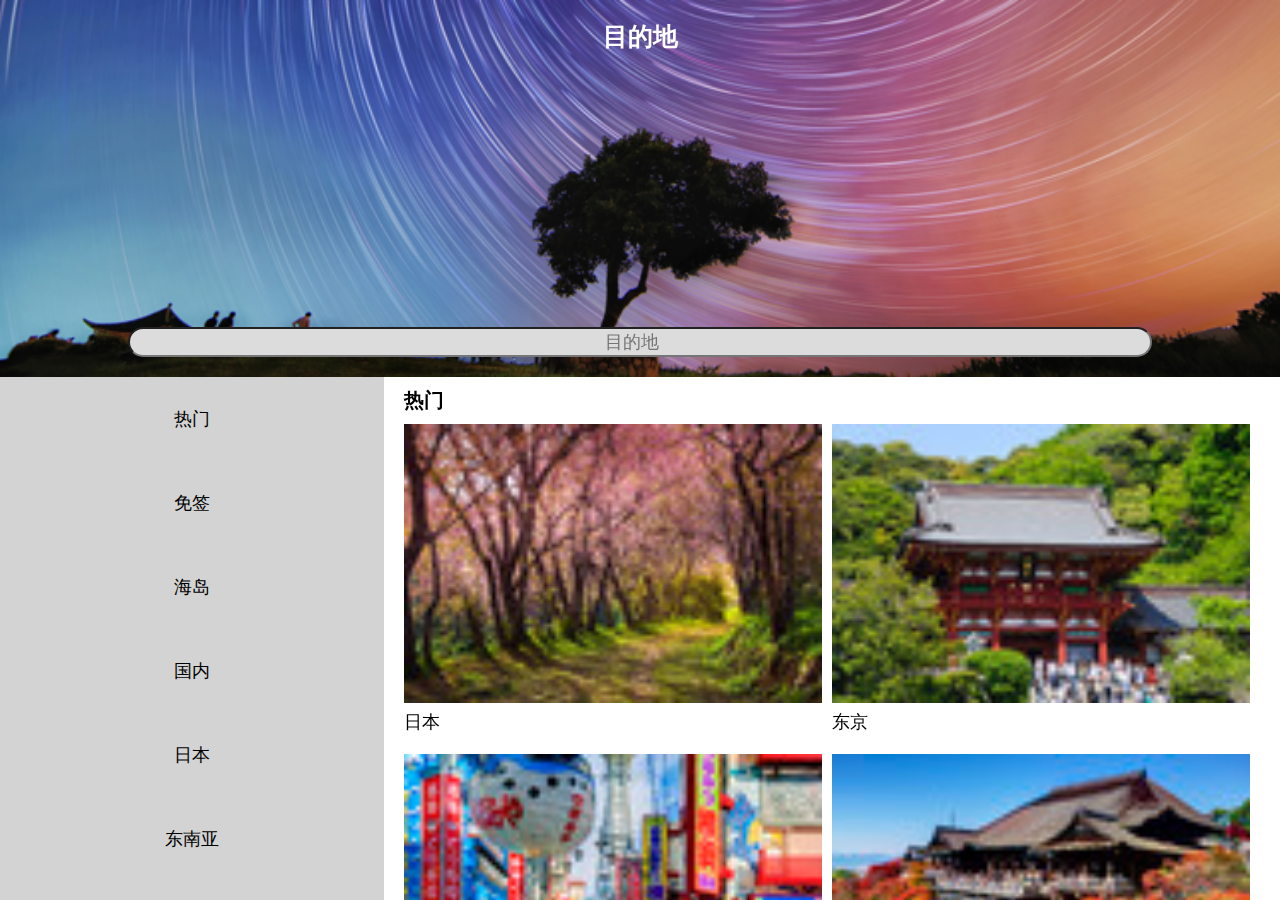
==== html/destination.html @ de0523aa "add" ====
<!DOCTYPE html>
<html ng-app="app">
	<head>
		<meta charset="UTF-8">
		<title></title>
		<meta http-equiv="X-UA-Compatible" content="IE=edge,chrome=1"/>
		<meta name="viewport" content="width=device-width, initial-scale=1.0,   minimum-scale=1.0, maximum-scale=1.0, user-scalable=no" />
		<meta name="format-detection" content="telephone=no, email=no" />
		<meta name="apple-mobile-web-app-capable" content="yes"/>
		<meta name="apple-mobile-web-app-status-bar-style" content="black"/>
		<link rel="stylesheet" href="../css/destination.css" />
		
	</head>
	<body ng-controller="ctrl-destination">
		<div id="head">
			<img src="../img/bdbg.png" alt="" />
			<p>目的地</p>
			<input type="search"  placeholder="目的地"/>
		</div>
		<div class="list-all">
			<div class="list-left">
				<ul id="tour">
					<li>热门</li>
					<li>免签</li>
					<li>海岛</li>
					<li>国内</li>
					<li>日本</li>
					<li>东南亚</li>
					<li>港澳台</li>
					<li>欧洲</li>
					<li>美洲</li>
					<li>澳洲</li>
					<li>中东非</li>
				</ul>
			</div>
			<div class="list-right">
					<div class="content" id="zhu">
						<h1>热门</h1>
						<ul>
							<li>
								<img src="../img/0dvvph23165517.jpg" alt="" />
								<p>日本</p>
							</li>
							<li>
								<img src="../img/d0468223165544.jpg" alt="" />
								<p>东京</p>
							</li>
						</ul>
						<ul>
							<li>
								<img src="../img/2zb48022094125.jpg" alt="" />
								<p>大阪</p>
							</li>
							<li>
								<img src="../img/fj22z222094209.jpg" alt="" />
								<p>京都</p>
							</li>
						</ul>
						<ul>
							<li>
								<img src="../img/t622pj22094420.jpg" alt="" />
								<p>冲绳</p>
							</li>
							<li>
								<img src="../img/h4bvf022094507.jpg" alt="" />
								<p>北海道</p>
							</li>
						</ul>
						<ul>
							<li>
								<img src="../img/vln6h622095539.jpg" alt="" />
								<p>名古屋</p>
							</li>
							<li>
								<img src="../img/46462n23170133.jpg" alt="" />
								<p>巴黎</p>
							</li>
						</ul>
						<ul>
							<li>
								<img src="../img/4jv0r622095129.jpg" alt="" />
								<p>巴厘岛</p>
							</li>
							<li>
								<img src="../img/62l28422095416.jpg" alt="" />
								<p>新加坡</p>
							</li>
						</ul>
						<ul>
							<li>
								<img src="../img/v6zn8023170513.jpg" alt="" />
								<p>三亚</p>
							</li>
							<li>
								<img src="../img/6d28h422095624.jpg" alt="" />
								<p>上海迪士尼</p>
							</li>
						</ul>
						<ul>
							<li>
								<img src="../img/vln6h622095539.jpg" alt="" />
								<p>名古屋</p>
							</li>
							<li>
								<img src="../img/46462n23170133.jpg" alt="" />
								<p>巴黎</p>
							</li>
						</ul>
				</div>
					<div class="content">
						<h1>免签</h1>
						<ul>
							<li>
								<img src="../img/0dvvph23165517.jpg" alt="" />
								<p>日本</p>
							</li>
							<li>
								<img src="../img/d0468223165544.jpg" alt="" />
								<p>东京</p>
							</li>
						</ul>
						<ul>
							<li>
								<img src="../img/2zb48022094125.jpg" alt="" />
								<p>大阪</p>
							</li>
							<li>
								<img src="../img/fj22z222094209.jpg" alt="" />
								<p>京都</p>
							</li>
						</ul>
						<ul>
							<li>
								<img src="../img/t622pj22094420.jpg" alt="" />
								<p>冲绳</p>
							</li>
							<li>
								<img src="../img/h4bvf022094507.jpg" alt="" />
								<p>北海道</p>
							</li>
						</ul>
						<ul>
							<li>
								<img src="../img/vln6h622095539.jpg" alt="" />
								<p>名古屋</p>
							</li>
							<li>
								<img src="../img/46462n23170133.jpg" alt="" />
								<p>巴黎</p>
							</li>
						</ul>
						<ul>
							<li>
								<img src="../img/4jv0r622095129.jpg" alt="" />
								<p>巴厘岛</p>
							</li>
							<li>
								<img src="../img/62l28422095416.jpg" alt="" />
								<p>新加坡</p>
							</li>
						</ul>
					</div>    <!--*******-->
					<div class="content">
						<h1>海岛</h1>
						<ul>
							<li>
								<img src="../img/0dvvph23165517.jpg" alt="" />
								<p>日本</p>
							</li>
							<li>
								<img src="../img/d0468223165544.jpg" alt="" />
								<p>东京</p>
							</li>
						</ul>
						<ul>
							<li>
								<img src="../img/2zb48022094125.jpg" alt="" />
								<p>大阪</p>
							</li>
							<li>
								<img src="../img/fj22z222094209.jpg" alt="" />
								<p>京都</p>
							</li>
						</ul>
						<ul>
							<li>
								<img src="../img/t622pj22094420.jpg" alt="" />
								<p>冲绳</p>
							</li>
							<li>
								<img src="../img/h4bvf022094507.jpg" alt="" />
								<p>北海道</p>
							</li>
						</ul>
						<ul>
							<li>
								<img src="../img/vln6h622095539.jpg" alt="" />
								<p>名古屋</p>
							</li>
							<li>
								<img src="../img/46462n23170133.jpg" alt="" />
								<p>巴黎</p>
							</li>
						</ul>
						
					</div>
					<div class="content">
						<h1>国内</h1>
						<ul>
							<li>
								<img src="../img/0dvvph23165517.jpg" alt="" />
								<p>日本</p>
							</li>
							<li>
								<img src="../img/d0468223165544.jpg" alt="" />
								<p>东京</p>
							</li>
						</ul>
						<ul>
							<li>
								<img src="../img/2zb48022094125.jpg" alt="" />
								<p>大阪</p>
							</li>
							<li>
								<img src="../img/fj22z222094209.jpg" alt="" />
								<p>京都</p>
							</li>
						</ul>
						<ul>
							<li>
								<img src="../img/t622pj22094420.jpg" alt="" />
								<p>冲绳</p>
							</li>
							<li>
								<img src="../img/h4bvf022094507.jpg" alt="" />
								<p>北海道</p>
							</li>
						</ul>
				
					</div>
					<div class="content">
						<h1>日本</h1>
						<ul>
							<li>
								<img src="../img/0dvvph23165517.jpg" alt="" />
								<p>日本</p>
							</li>
							<li>
								<img src="../img/d0468223165544.jpg" alt="" />
								<p>东京</p>
							</li>
						</ul>
						<ul>
							<li>
								<img src="../img/2zb48022094125.jpg" alt="" />
								<p>大阪</p>
							</li>
							<li>
								<img src="../img/fj22z222094209.jpg" alt="" />
								<p>京都</p>
							</li>
						</ul>
						<ul>
							<li>
								<img src="../img/t622pj22094420.jpg" alt="" />
								<p>冲绳</p>
							</li>
							<li>
								<img src="../img/h4bvf022094507.jpg" alt="" />
								<p>北海道</p>
							</li>
						</ul>
						<ul>
							<li>
								<img src="../img/vln6h622095539.jpg" alt="" />
								<p>名古屋</p>
							</li>
							<li>
								<img src="../img/46462n23170133.jpg" alt="" />
								<p>巴黎</p>
							</li>
						</ul>
						<ul>
							<li>
								<img src="../img/4jv0r622095129.jpg" alt="" />
								<p>巴厘岛</p>
							</li>
							<li>
								<img src="../img/62l28422095416.jpg" alt="" />
								<p>新加坡</p>
							</li>
						</ul>
					</div>
					<div class="content">
						<h1>东南亚</h1>
						<ul>
							<li>
								<img src="../img/vln6h622095539.jpg" alt="" />
								<p>名古屋</p>
							</li>
							<li>
								<img src="../img/46462n23170133.jpg" alt="" />
								<p>巴黎</p>
							</li>
						</ul>
					</div>
					<div class="content">
						<h1>港澳台</h1>
						<ul>
							<li>
								<img src="../img/4jv0r622095129.jpg" alt="" />
								<p>巴厘岛</p>
							</li>
							<li>
								<img src="../img/62l28422095416.jpg" alt="" />
								<p>新加坡</p>
							</li>
						</ul>
						<ul>
							<li>
								<img src="../img/v6zn8023170513.jpg" alt="" />
								<p>三亚</p>
							</li>
							<li>
								<img src="../img/6d28h422095624.jpg" alt="" />
								<p>上海迪士尼</p>
							</li>
						</ul>
						<ul>
							<li>
								<img src="../img/vln6h622095539.jpg" alt="" />
								<p>名古屋</p>
							</li>
							<li>
								<img src="../img/46462n23170133.jpg" alt="" />
								<p>巴黎</p>
							</li>
						</ul>
					</div>
					<div class="content">
						<h1>欧洲</h1>
						<ul>
							<li>
								<img src="../img/0dvvph23165517.jpg" alt="" />
								<p>日本</p>
							</li>
							<li>
								<img src="../img/d0468223165544.jpg" alt="" />
								<p>东京</p>
							</li>
						</ul>
						<ul>
							<li>
								<img src="../img/2zb48022094125.jpg" alt="" />
								<p>大阪</p>
							</li>
							<li>
								<img src="../img/fj22z222094209.jpg" alt="" />
								<p>京都</p>
							</li>
						</ul>
						<ul>
							<li>
								<img src="../img/t622pj22094420.jpg" alt="" />
								<p>冲绳</p>
							</li>
							<li>
								<img src="../img/h4bvf022094507.jpg" alt="" />
								<p>北海道</p>
							</li>
						</ul>
						<ul>
							<li>
								<img src="../img/vln6h622095539.jpg" alt="" />
								<p>名古屋</p>
							</li>
							<li>
								<img src="../img/46462n23170133.jpg" alt="" />
								<p>巴黎</p>
							</li>
						</ul>
						<ul>
							<li>
								<img src="../img/4jv0r622095129.jpg" alt="" />
								<p>巴厘岛</p>
							</li>
							<li>
								<img src="../img/62l28422095416.jpg" alt="" />
								<p>新加坡</p>
							</li>
						</ul>
						
					</div>
					<div class="content">
						<h1>美洲</h1>
						<ul>
							<li>
								<img src="../img/0dvvph23165517.jpg" alt="" />
								<p>日本</p>
							</li>
							<li>
								<img src="../img/d0468223165544.jpg" alt="" />
								<p>东京</p>
							</li>
						</ul>
					
					</div>
					<div class="content">
						<h1>澳洲</h1>
						<ul>
							<li>
								<img src="../img/0dvvph23165517.jpg" alt="" />
								<p>日本</p>
							</li>
							<li>
								<img src="../img/d0468223165544.jpg" alt="" />
								<p>东京</p>
							</li>
						</ul>
						<ul>
							<li>
								<img src="../img/2zb48022094125.jpg" alt="" />
								<p>大阪</p>
							</li>
							<li>
								<img src="../img/fj22z222094209.jpg" alt="" />
								<p>京都</p>
							</li>
						</ul>
						<ul>
							<li>
								<img src="../img/t622pj22094420.jpg" alt="" />
								<p>冲绳</p>
							</li>
							<li>
								<img src="../img/h4bvf022094507.jpg" alt="" />
								<p>北海道</p>
							</li>
						</ul>
						<ul>
							<li>
								<img src="../img/vln6h622095539.jpg" alt="" />
								<p>名古屋</p>
							</li>
							<li>
								<img src="../img/46462n23170133.jpg" alt="" />
								<p>巴黎</p>
							</li>
						</ul>
					
					</div>
					<div class="content">
						<h1>中东非</h1>
						<ul>
							<li>
								<img src="../img/0dvvph23165517.jpg" alt="" />
								<p>日本</p>
							</li>
							<li>
								<img src="../img/d0468223165544.jpg" alt="" />
								<p>东京</p>
							</li>
						</ul>
						<ul>
							<li>
								<img src="../img/2zb48022094125.jpg" alt="" />
								<p>大阪</p>
							</li>
							<li>
								<img src="../img/fj22z222094209.jpg" alt="" />
								<p>京都</p>
							</li>
						</ul>
						<ul>
							<li>
								<img src="../img/t622pj22094420.jpg" alt="" />
								<p>冲绳</p>
							</li>
							<li>
								<img src="../img/h4bvf022094507.jpg" alt="" />
								<p>北海道</p>
							</li>
						</ul>
						<ul>
							<li>
								<img src="../img/vln6h622095539.jpg" alt="" />
								<p>名古屋</p>
							</li>
							<li>
								<img src="../img/46462n23170133.jpg" alt="" />
								<p>巴黎</p>
							</li>
						</ul>
						<ul>
							<li>
								<img src="../img/4jv0r622095129.jpg" alt="" />
								<p>巴厘岛</p>
							</li>
							<li>
								<img src="../img/62l28422095416.jpg" alt="" />
								<p>新加坡</p>
							</li>
						</ul>
						<ul>
							<li>
								<img src="../img/v6zn8023170513.jpg" alt="" />
								<p>三亚</p>
							</li>
							<li>
								<img src="../img/6d28h422095624.jpg" alt="" />
								<p>上海迪士尼</p>
							</li>
						</ul>
						<ul>
							<li>
								<img src="../img/vln6h622095539.jpg" alt="" />
								<p>名古屋</p>
							</li>
							<li>
								<img src="../img/46462n23170133.jpg" alt="" />
								<p>巴黎</p>
							</li>
						</ul>
					</div>
			</div>
		</div>
		<div class="foot"></div>
	</body>
	<!--<script src="../js/zepto.min.js"></script>
	<script>
		(function($){
			$(".content").eq(0).show().siblings().hide()
			$("#tour>li").click(function(){
				var shu=$(this).index()
				$(".content").eq(shu).show().siblings().hide()
				$(".content").eq(shu).css({"transition":"all 1s","transform":"translateX(0)"}).siblings().css({"transition":"all 1s","transform":"translateX(100%)"})
			})
		})(Zepto)-->
		
	</script>
</html>
---- css/destination.css ----
* {
  margin: 0;
  padding: 0;
  box-sizing: border-box; }

html {
  width: 100%;
  height: 100%;
  font-size: 62.5%; }

body {
  width: 100%;
  height: 100%;
  display: flex;
  flex-direction: column; }

#head {
  width: 100%;
  position: relative;
  text-align: center; }
  #head img {
    width: 100%;
    height: 100%; }
  #head p {
    width: 100px;
    position: absolute;
    font-size: 2.5rem;
    font-weight: bolder;
    top: 2rem;
    color: white;
    left: 50%;
    margin-left: -50px; }
  #head input {
    position: absolute;
    width: 80%;
    height: 30px;
    line-height: 30px;
    text-align: center;
    border-radius: 5rem;
    background: gainsboro;
    font-size: 1.8rem;
    bottom: 2rem;
    left: 10%; }

.list-all {
  width: 100%;
  height: 80%;
  flex-grow: 1;
  overflow: hidden;
  display: flex; }
  .list-all .list-left {
    width: 30%;
    height: 100%; }
    .list-all .list-left ul {
      overflow: hidden;
      overflow-y: auto;
      width: 100%;
      height: 100%;
      background: lightgray; }
      .list-all .list-left ul li {
        width: 100%;
        list-style: none;
        text-align: center;
        font-size: 1.8rem;
        padding: 3rem 2rem; }
        .list-all .list-left ul li:hover {
          color: red;
          background: cyan; }
        .list-all .list-left ul li a {
          text-decoration: none;
          color: black; }
  .list-all .list-right {
    width: 70%;
    height: 100%;
    overflow: auto;
    position: relative; }
    .list-all .list-right .content:not(#zhu) {
      transform: translateX(100%); }
    .list-all .list-right .content {
      width: 100%;
      height: 100%;
      padding: 1rem 2rem;
      overflow: auto;
      position: absolute; }
      .list-all .list-right .content h1 {
        padding-bottom: 1rem; }
      .list-all .list-right .content ul {
        width: 100%;
        display: flex;
        padding-bottom: 2rem; }
        .list-all .list-right .content ul li {
          padding-right: 1rem;
          list-style: none;
          width: 50%; }
          .list-all .list-right .content ul li img {
            width: 100%; }
          .list-all .list-right .content ul li p {
            font-size: 1.8rem;
            padding-top: 0.5rem; }

/*# sourceMappingURL=destination.css.map */
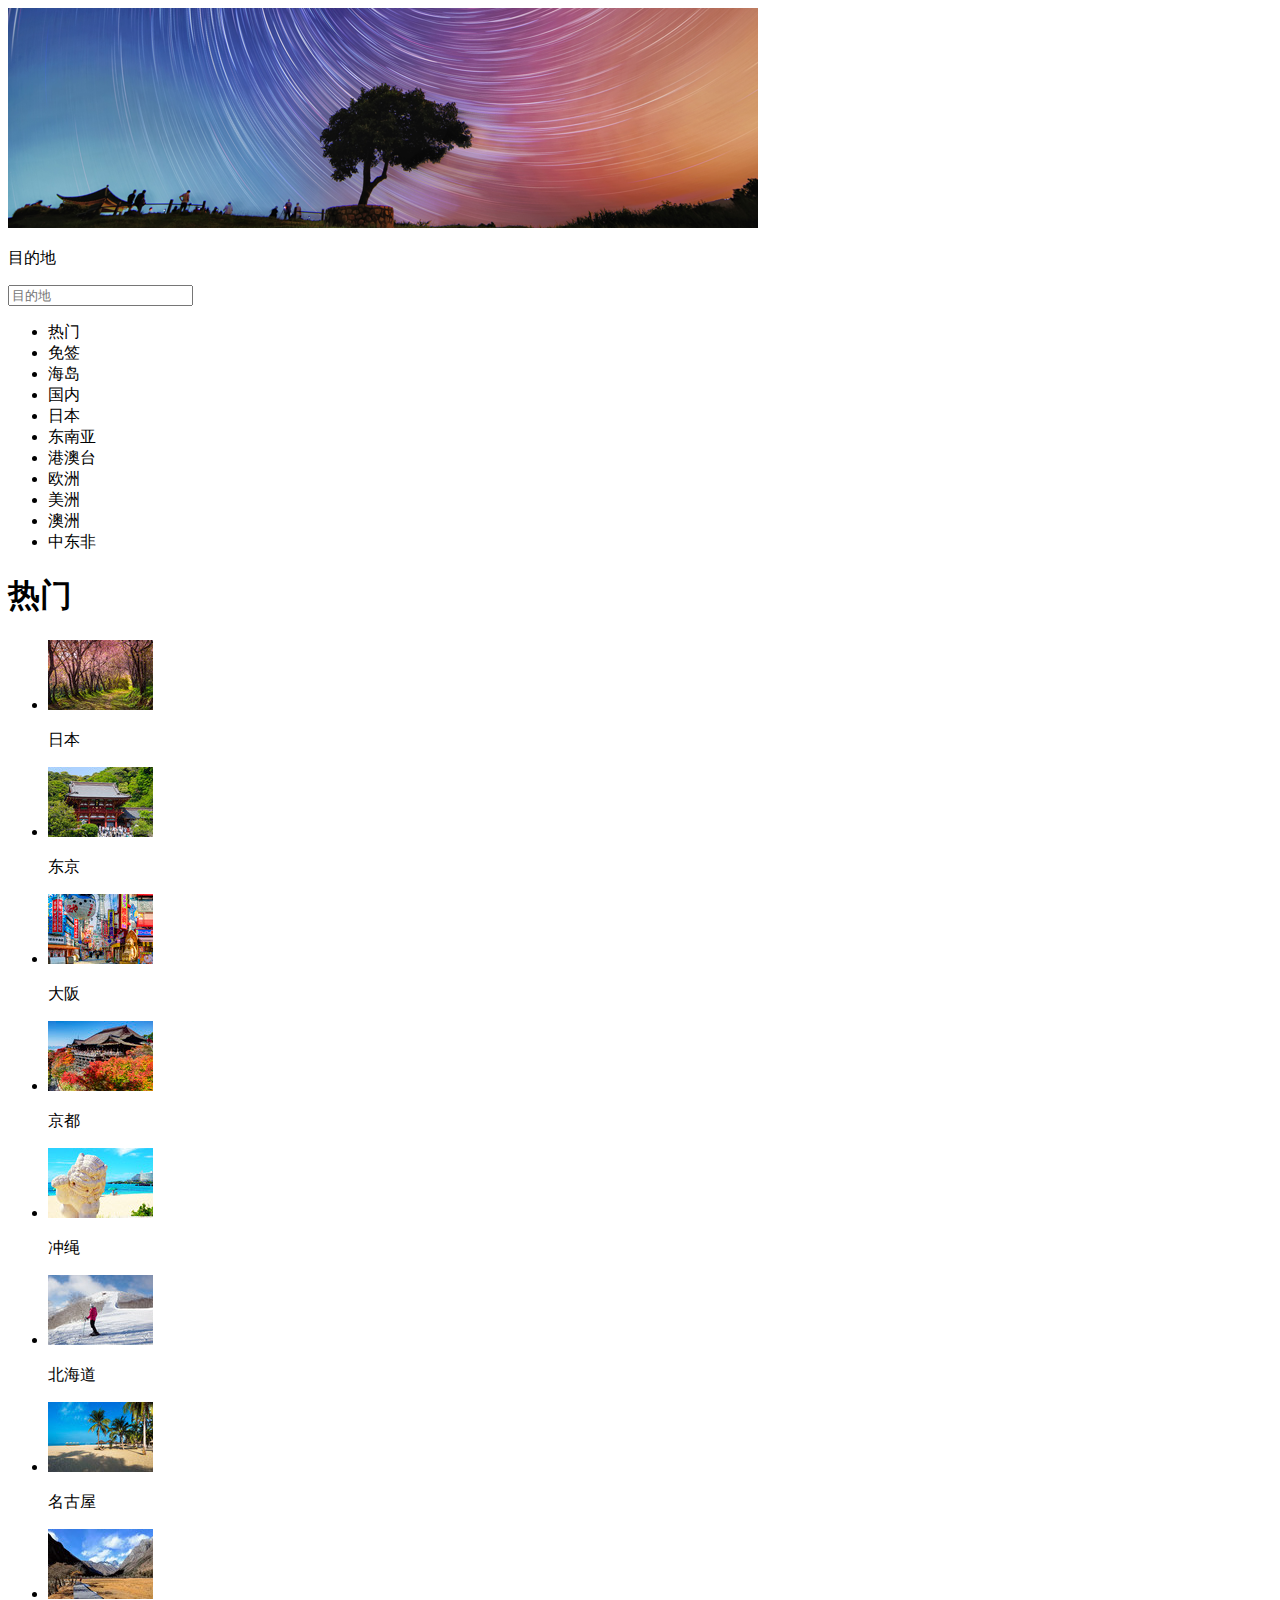
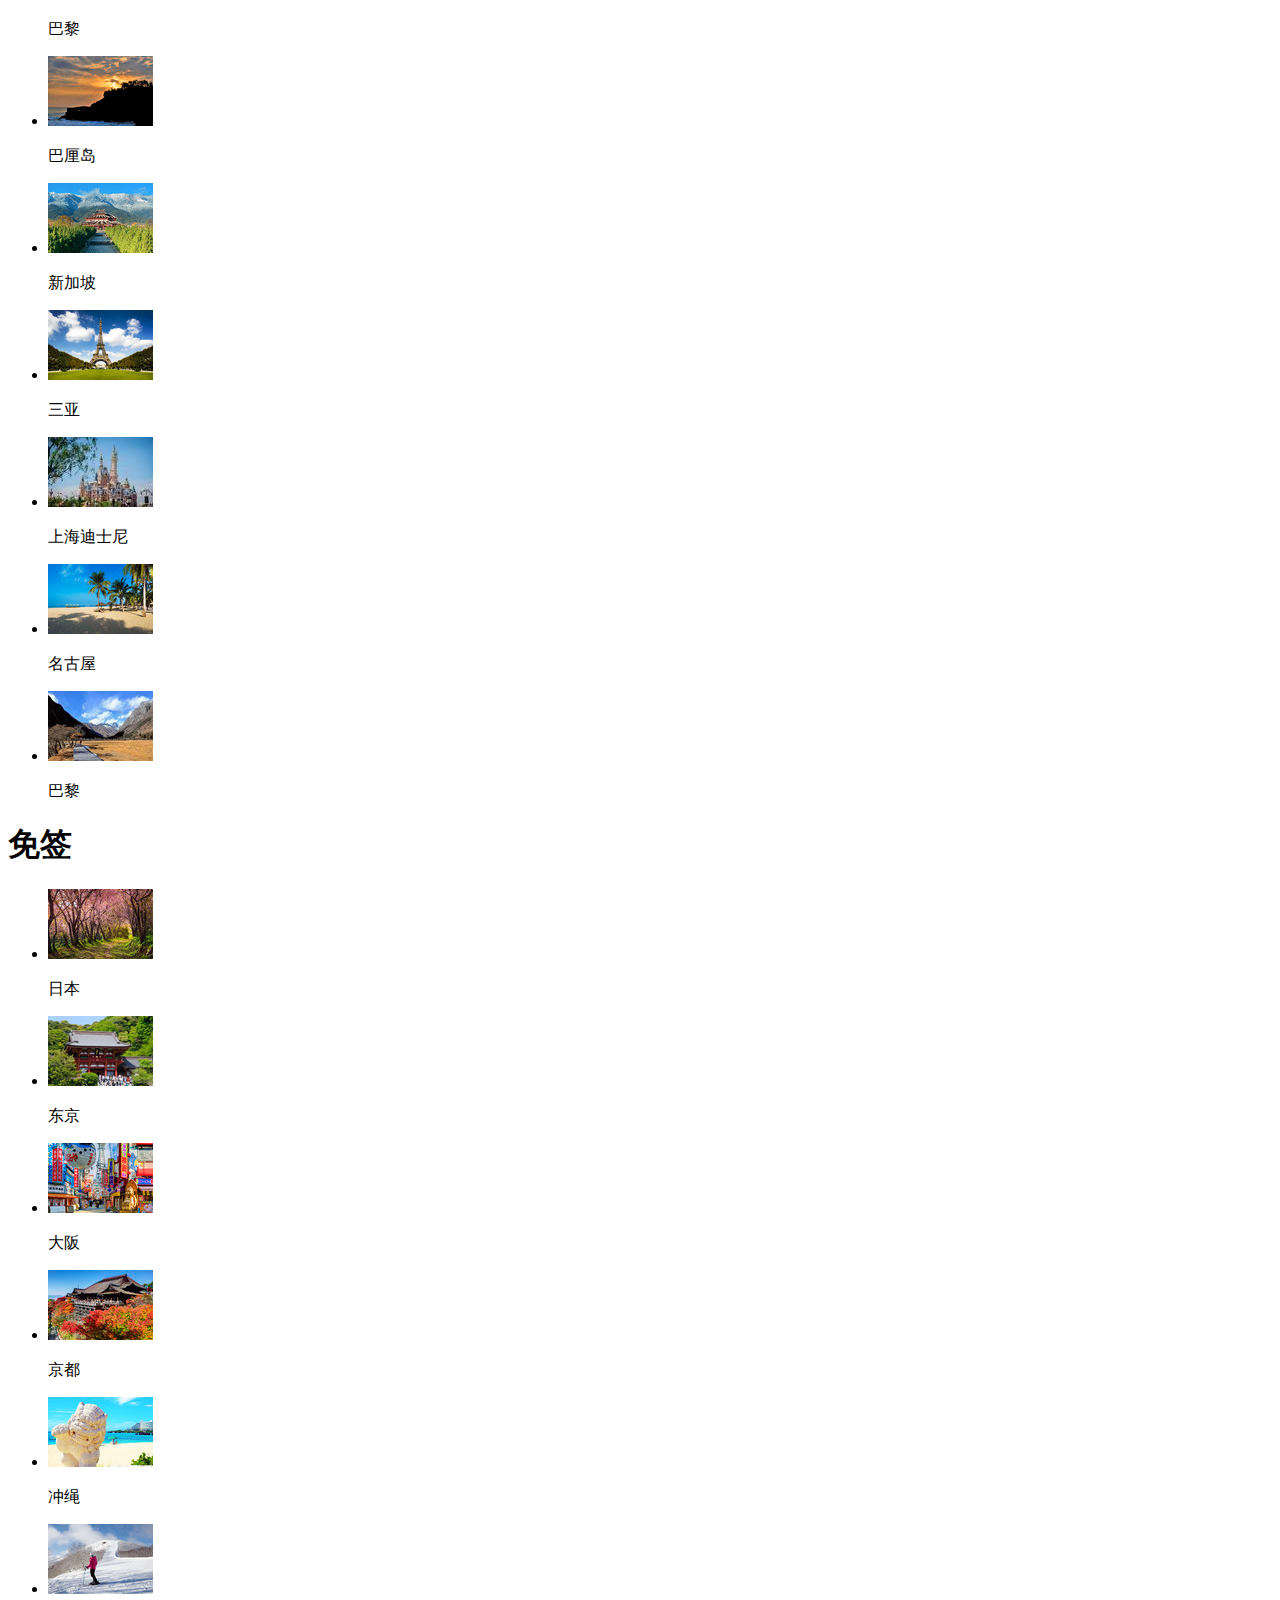
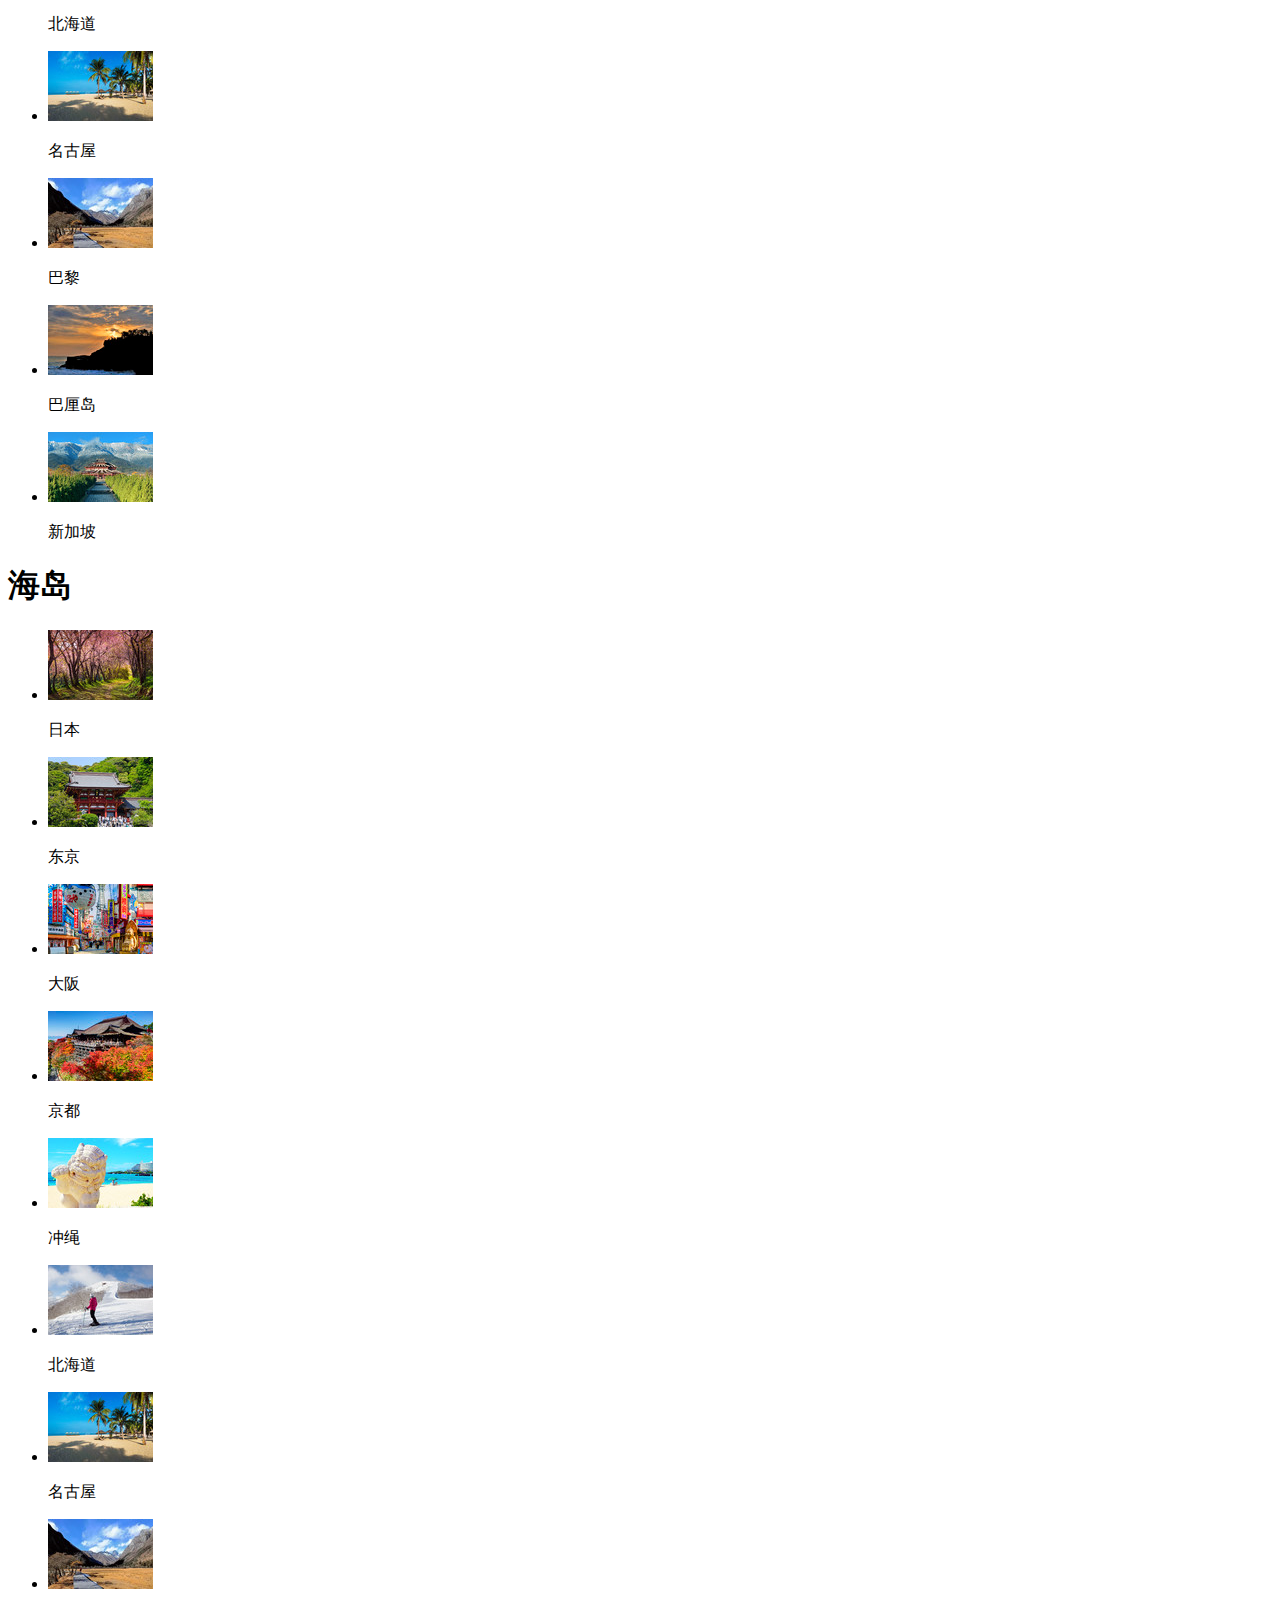
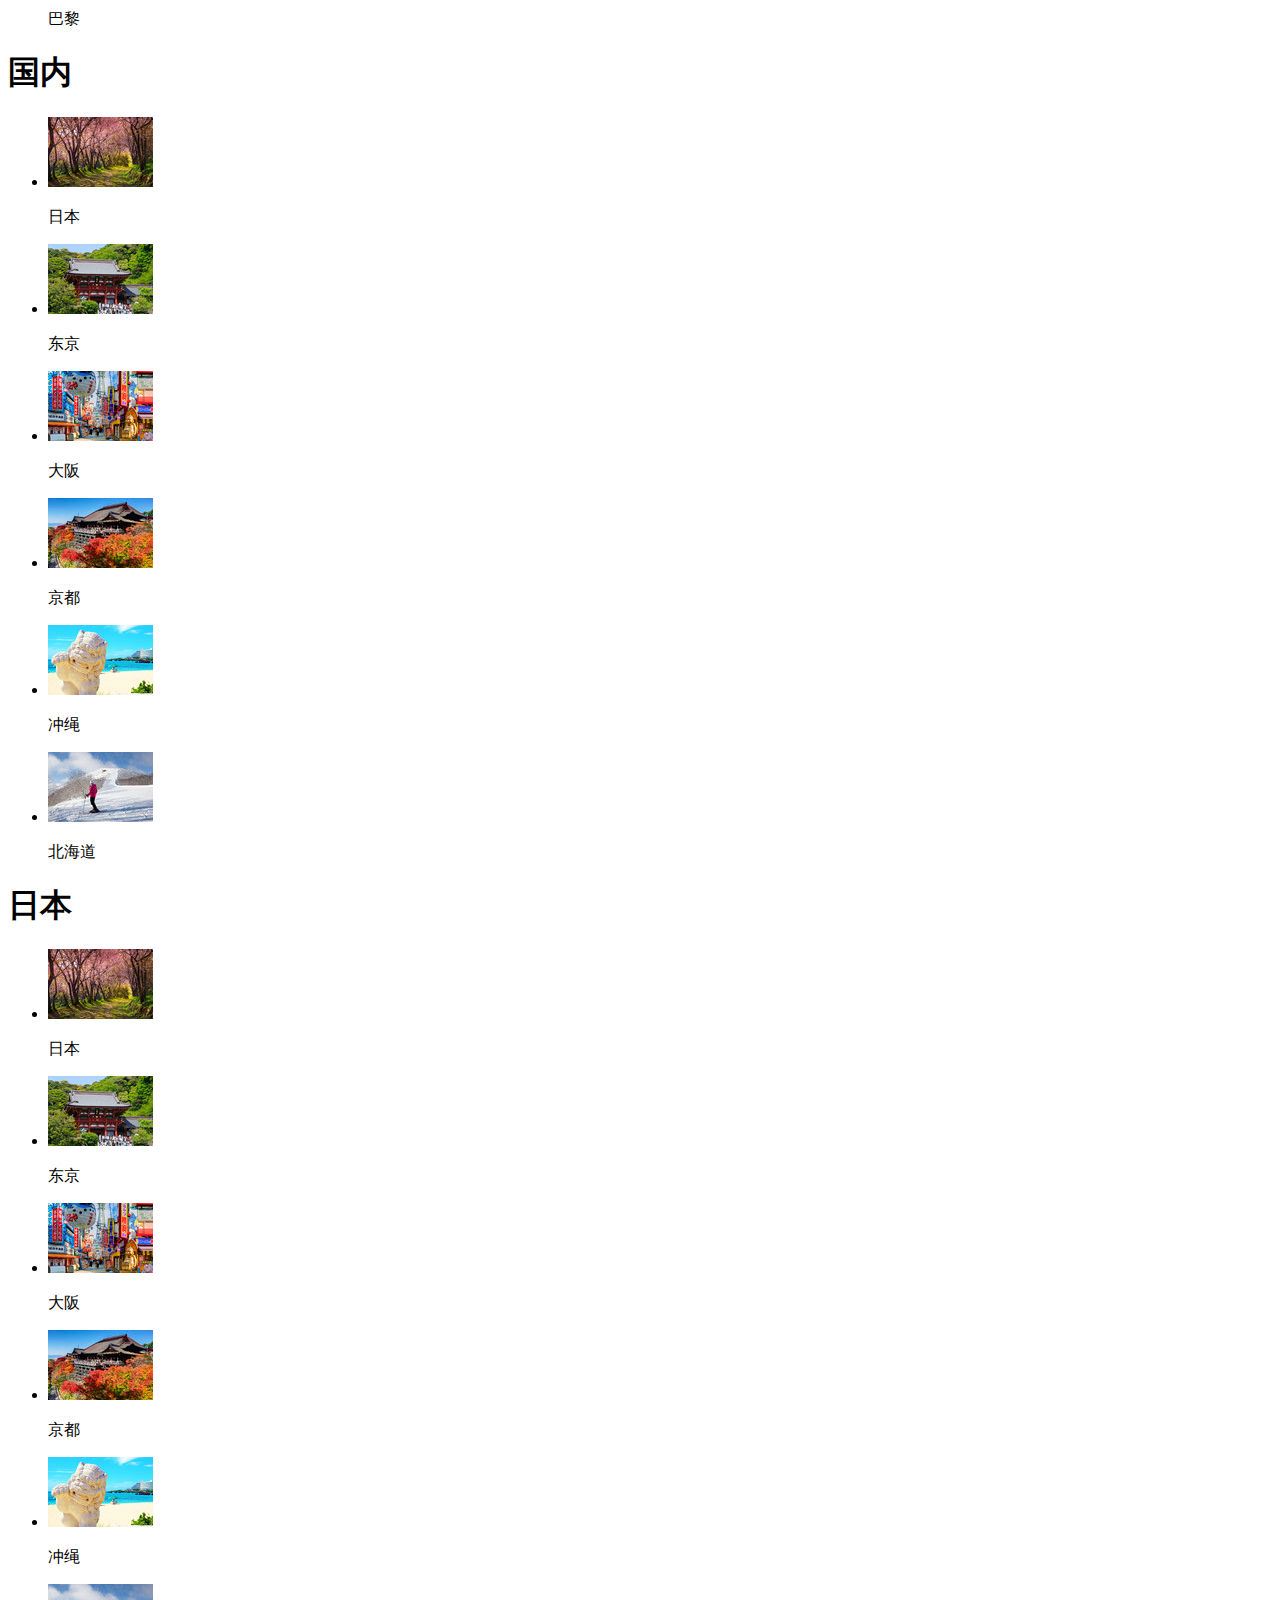
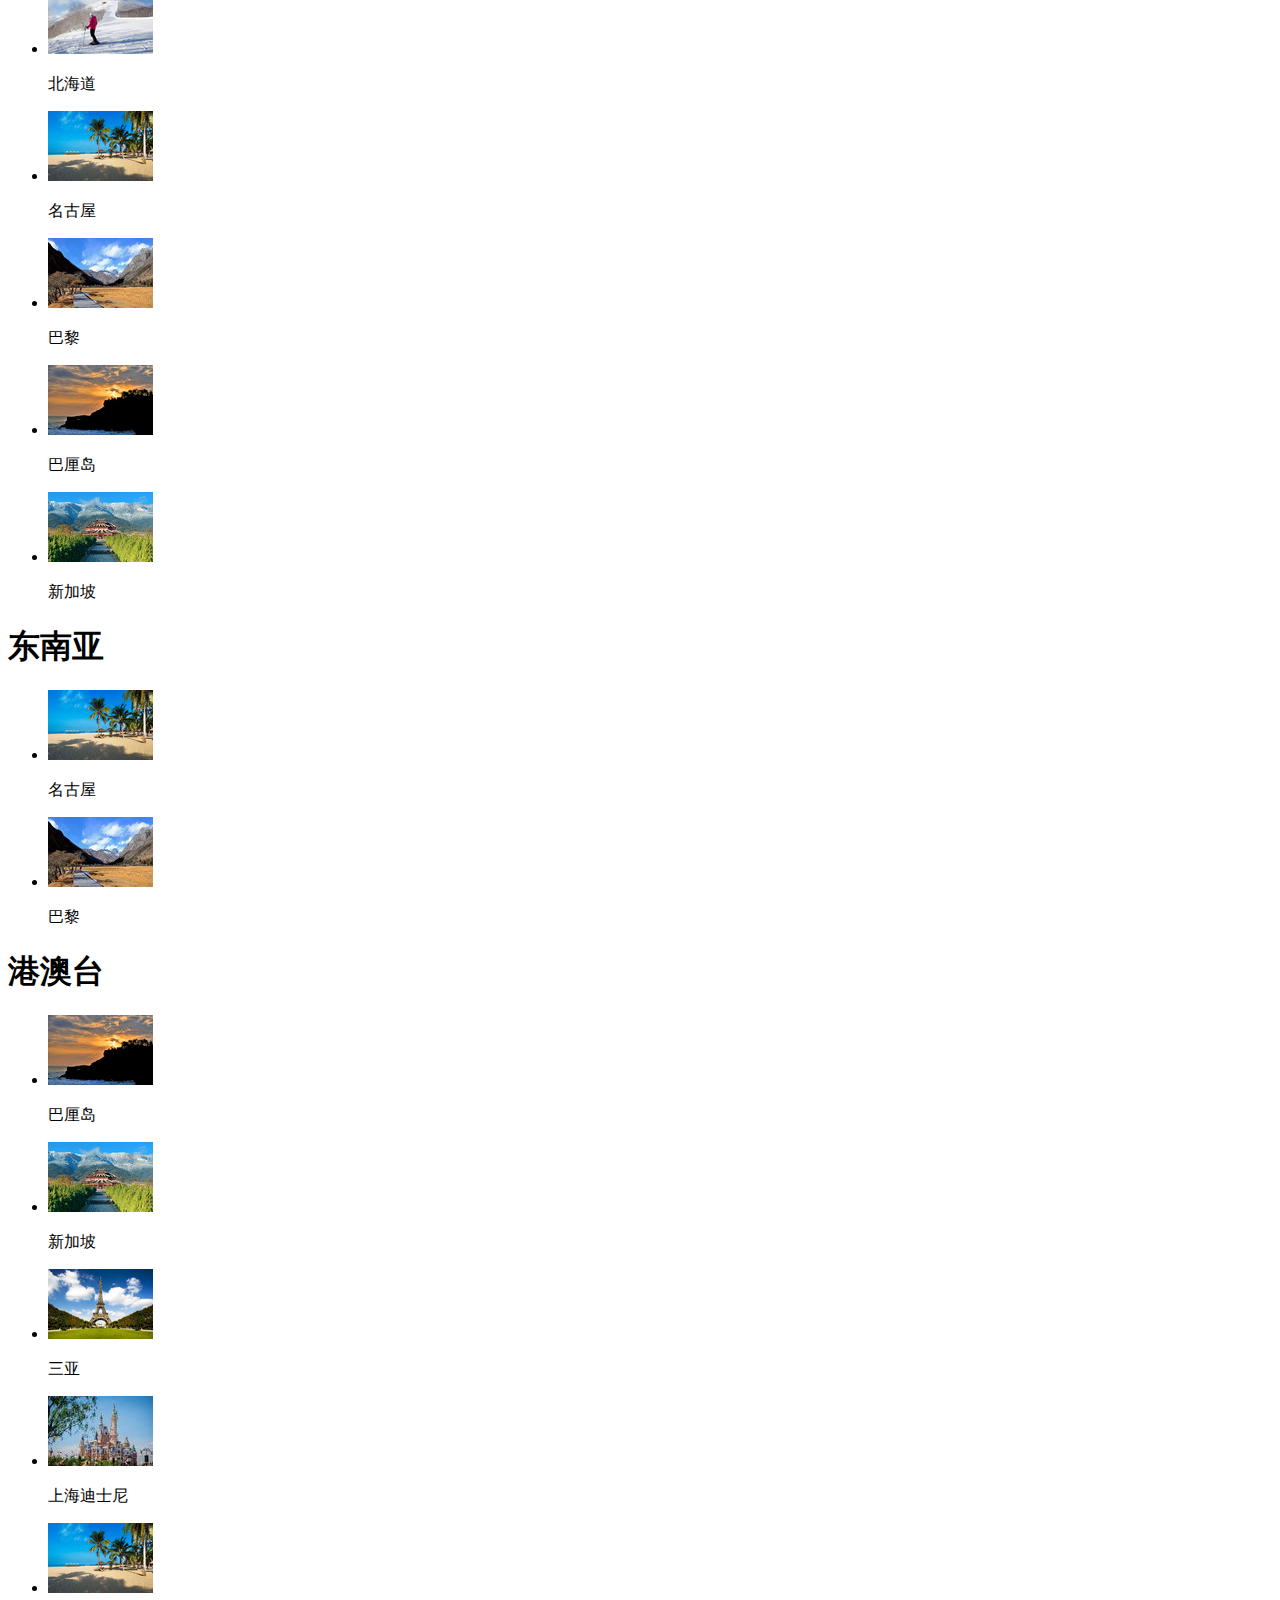
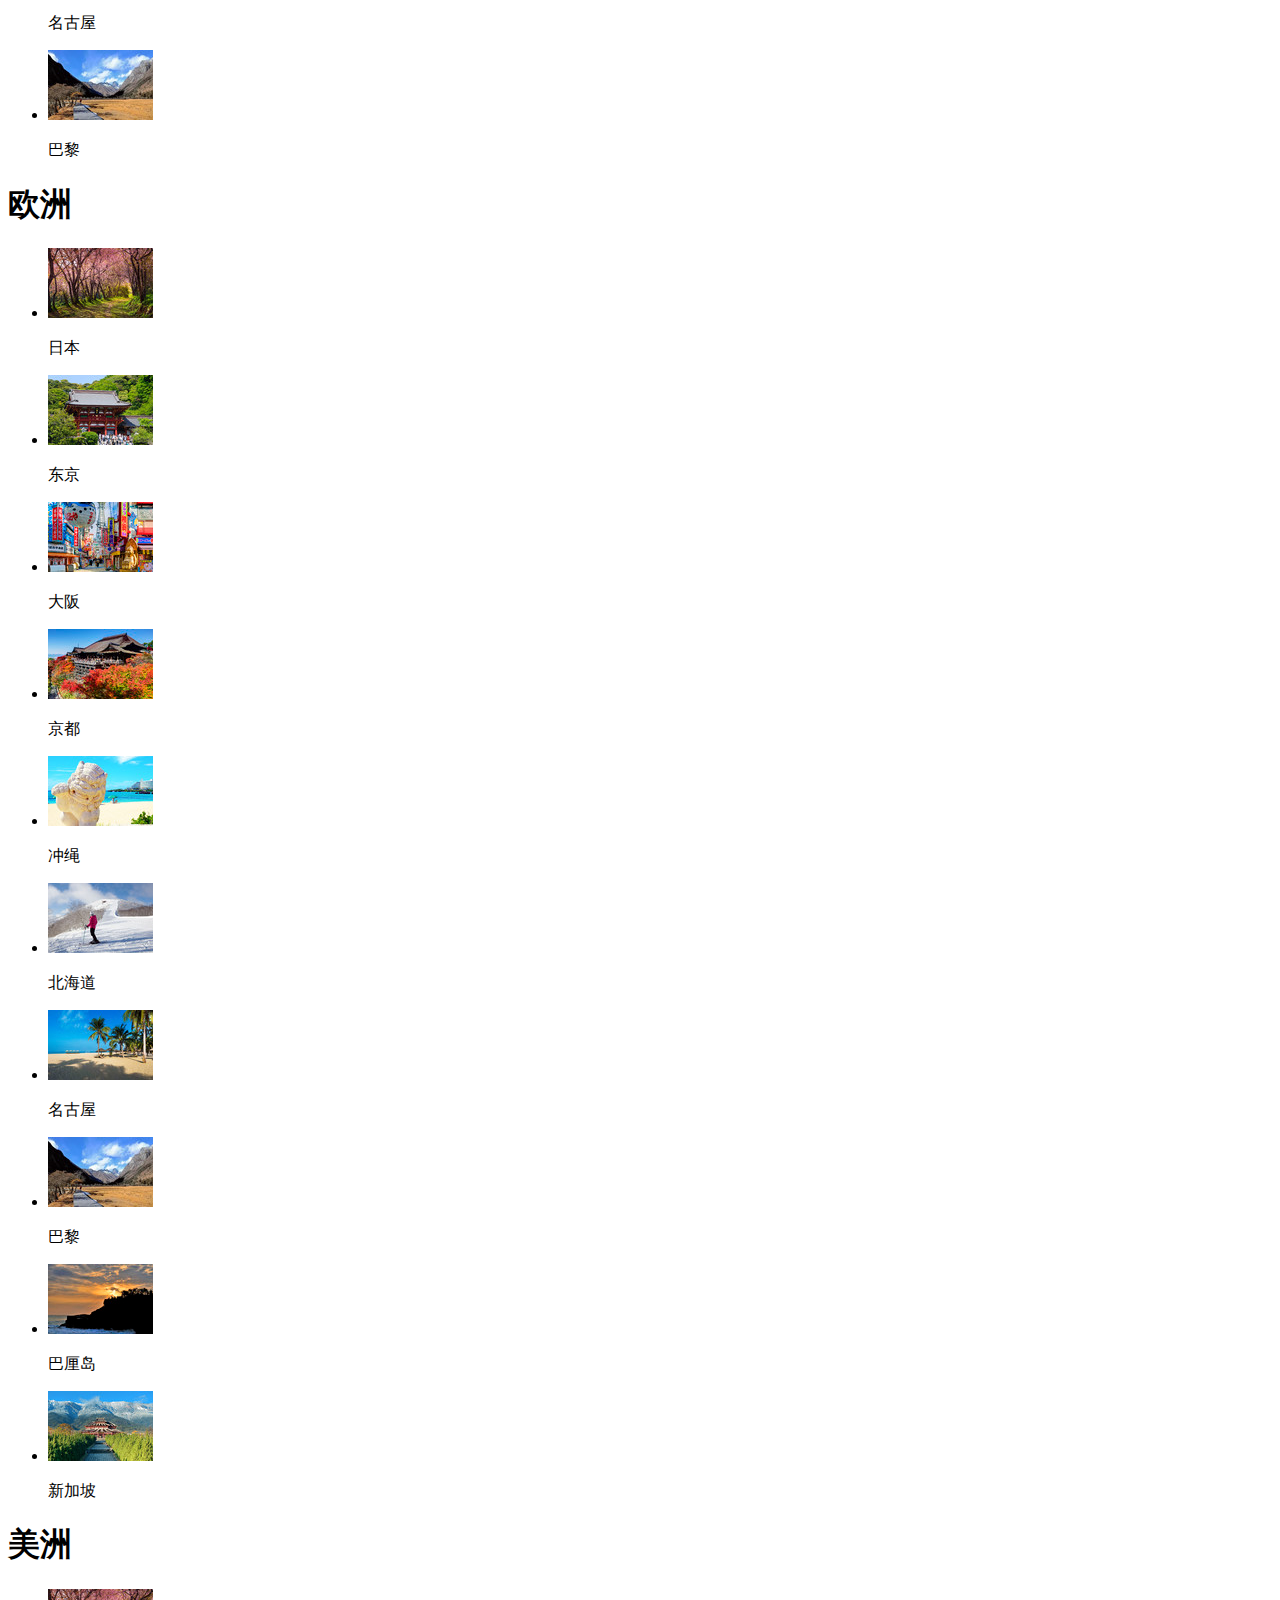
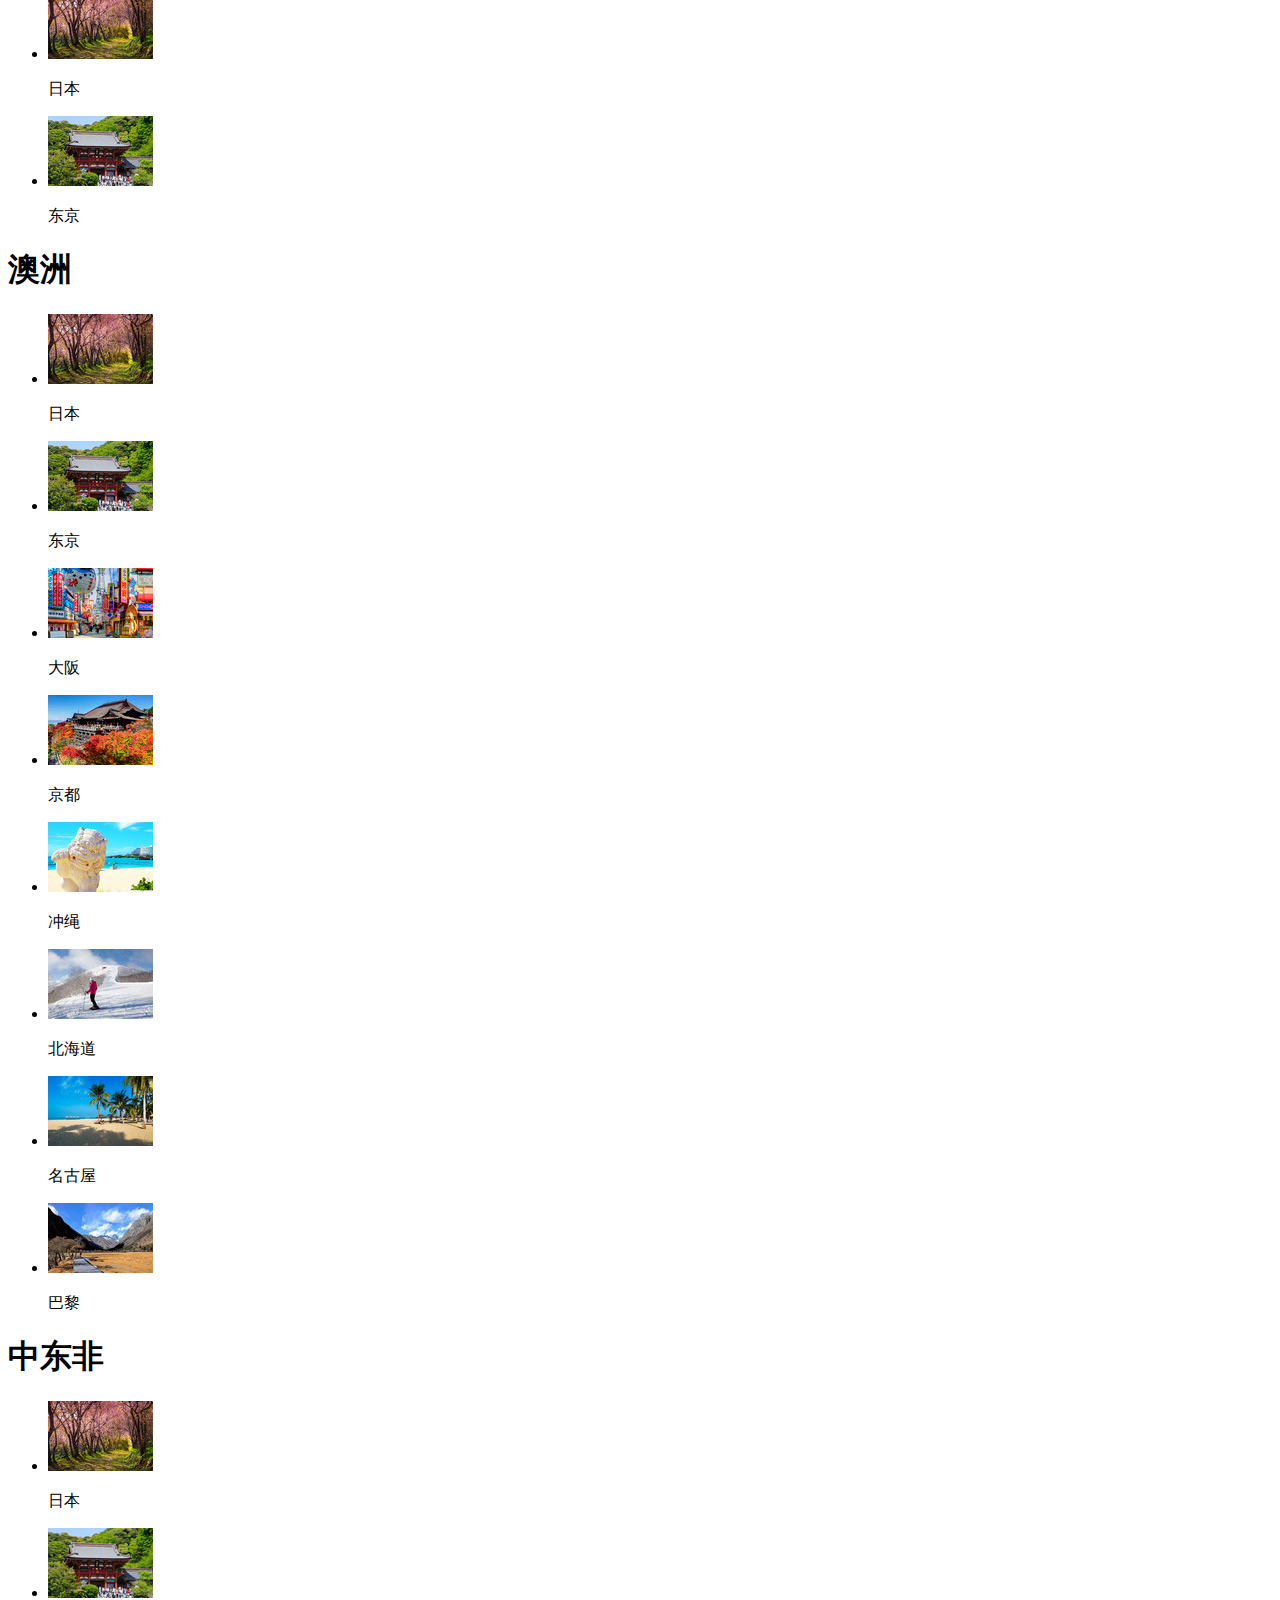
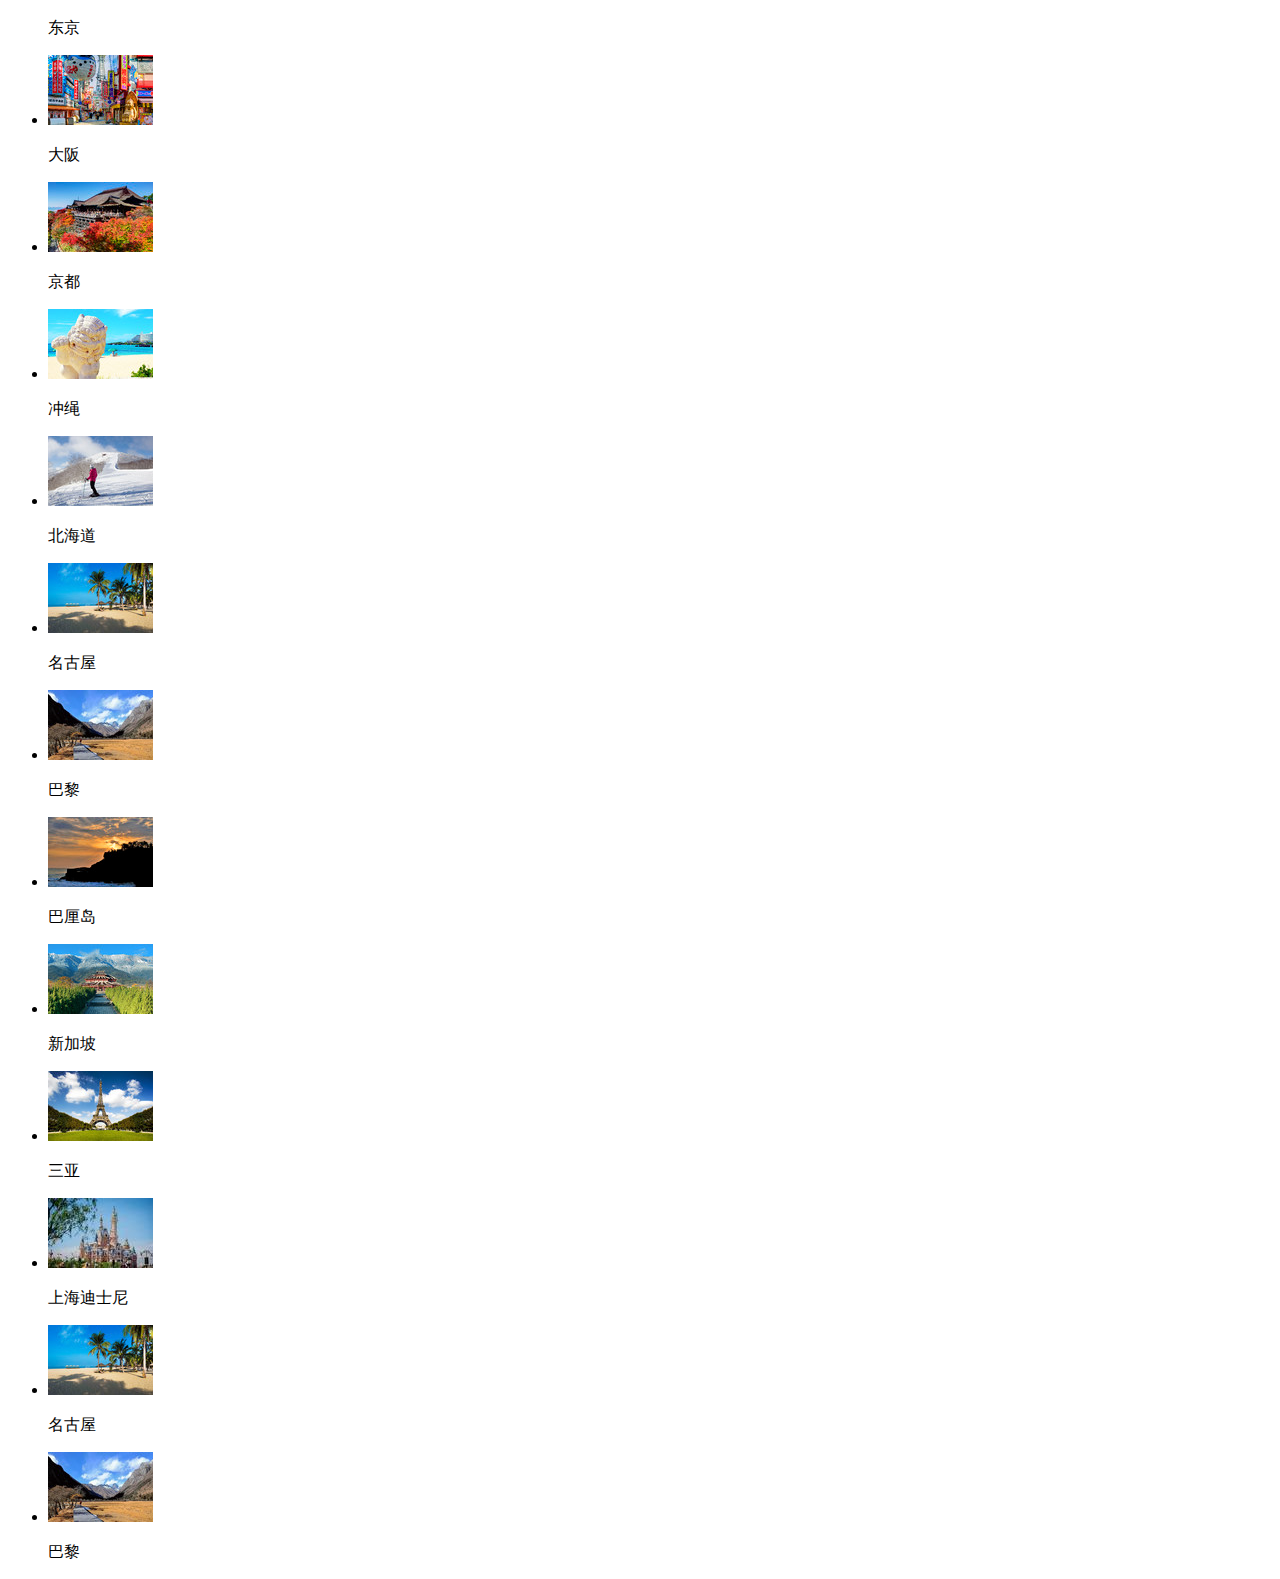
==== commit 21a59bd9: "add" ====
--- a/html/destination.html
+++ b/html/destination.html
@@ -8,7 +8,7 @@
 		<meta name="format-detection" content="telephone=no, email=no" />
 		<meta name="apple-mobile-web-app-capable" content="yes"/>
 		<meta name="apple-mobile-web-app-status-bar-style" content="black"/>
-		<link rel="stylesheet" href="../css/destination.css" />
+		<link rel="stylesheet" href="css/destination.css" />
 		
 	</head>
 	<body ng-controller="ctrl-destination">
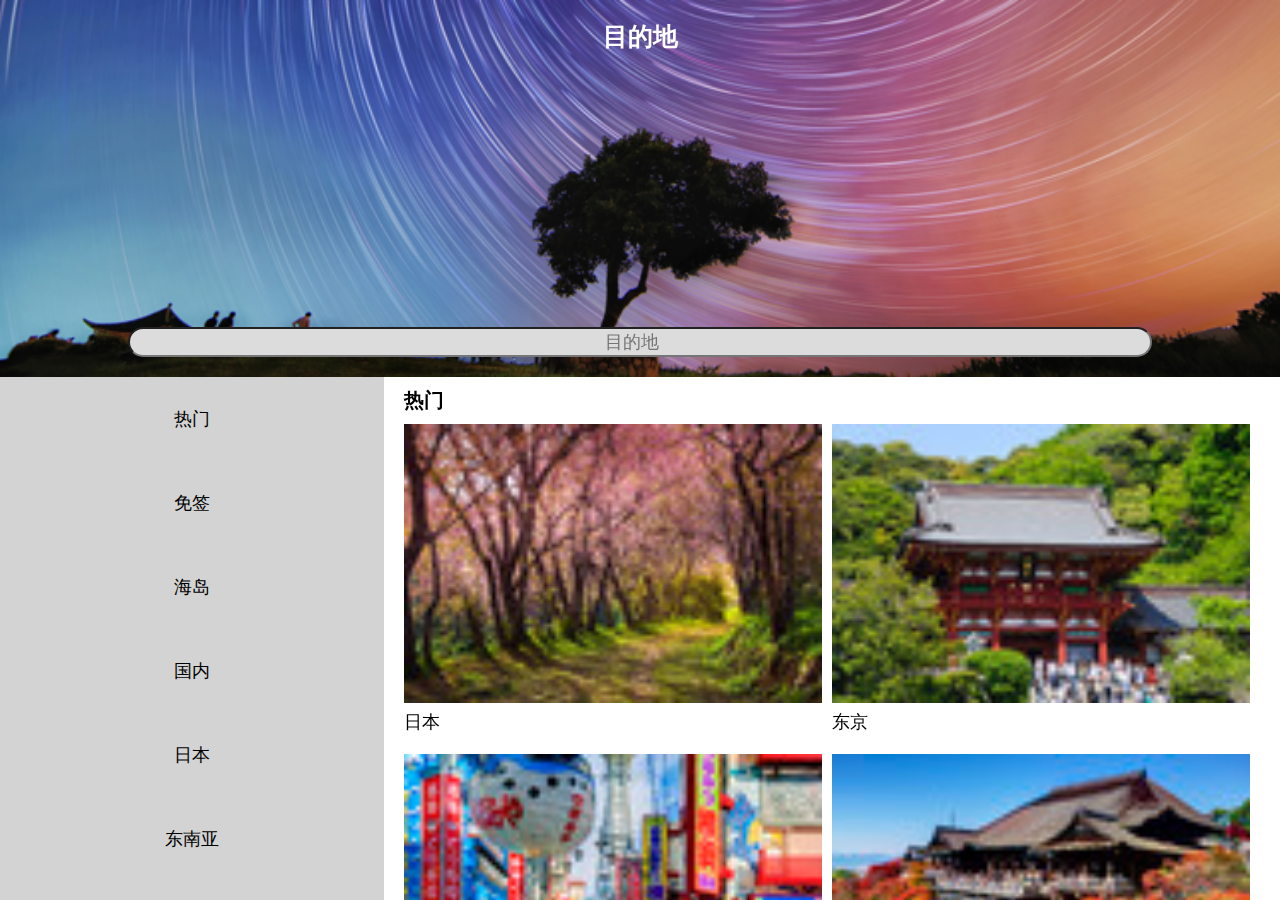
==== commit b669a432: "add" ====
--- a/html/destination.html
+++ b/html/destination.html
@@ -8,7 +8,7 @@
 		<meta name="format-detection" content="telephone=no, email=no" />
 		<meta name="apple-mobile-web-app-capable" content="yes"/>
 		<meta name="apple-mobile-web-app-status-bar-style" content="black"/>
-		<link rel="stylesheet" href="css/destination.css" />
+		<link rel="stylesheet" href="../css/destination.css" />
 		
 	</head>
 	<body ng-controller="ctrl-destination">
--- a/css/destination.css
+++ b/css/destination.css
@@ -0,0 +1,101 @@
+* {
+  margin: 0;
+  padding: 0;
+  box-sizing: border-box; }
+
+html {
+  width: 100%;
+  height: 100%;
+  font-size: 62.5%; }
+
+body {
+  width: 100%;
+  height: 100%;
+  display: flex;
+  flex-direction: column; }
+
+#head {
+  width: 100%;
+  position: relative;
+  text-align: center; }
+  #head img {
+    width: 100%;
+    height: 100%; }
+  #head p {
+    width: 100px;
+    position: absolute;
+    font-size: 2.5rem;
+    font-weight: bolder;
+    top: 2rem;
+    color: white;
+    left: 50%;
+    margin-left: -50px; }
+  #head input {
+    position: absolute;
+    width: 80%;
+    height: 30px;
+    line-height: 30px;
+    text-align: center;
+    border-radius: 5rem;
+    background: gainsboro;
+    font-size: 1.8rem;
+    bottom: 2rem;
+    left: 10%; }
+
+.list-all {
+  width: 100%;
+  height: 80%;
+  flex-grow: 1;
+  overflow: hidden;
+  display: flex; }
+  .list-all .list-left {
+    width: 30%;
+    height: 100%; }
+    .list-all .list-left ul {
+      overflow: hidden;
+      overflow-y: auto;
+      width: 100%;
+      height: 100%;
+      background: lightgray; }
+      .list-all .list-left ul li {
+        width: 100%;
+        list-style: none;
+        text-align: center;
+        font-size: 1.8rem;
+        padding: 3rem 2rem; }
+        .list-all .list-left ul li:hover {
+          color: red;
+          background: cyan; }
+        .list-all .list-left ul li a {
+          text-decoration: none;
+          color: black; }
+  .list-all .list-right {
+    width: 70%;
+    height: 100%;
+    overflow: auto;
+    position: relative; }
+    .list-all .list-right .content:not(#zhu) {
+      transform: translateX(100%); }
+    .list-all .list-right .content {
+      width: 100%;
+      height: 100%;
+      padding: 1rem 2rem;
+      overflow: auto;
+      position: absolute; }
+      .list-all .list-right .content h1 {
+        padding-bottom: 1rem; }
+      .list-all .list-right .content ul {
+        width: 100%;
+        display: flex;
+        padding-bottom: 2rem; }
+        .list-all .list-right .content ul li {
+          padding-right: 1rem;
+          list-style: none;
+          width: 50%; }
+          .list-all .list-right .content ul li img {
+            width: 100%; }
+          .list-all .list-right .content ul li p {
+            font-size: 1.8rem;
+            padding-top: 0.5rem; }
+
+/*# sourceMappingURL=destination.css.map */
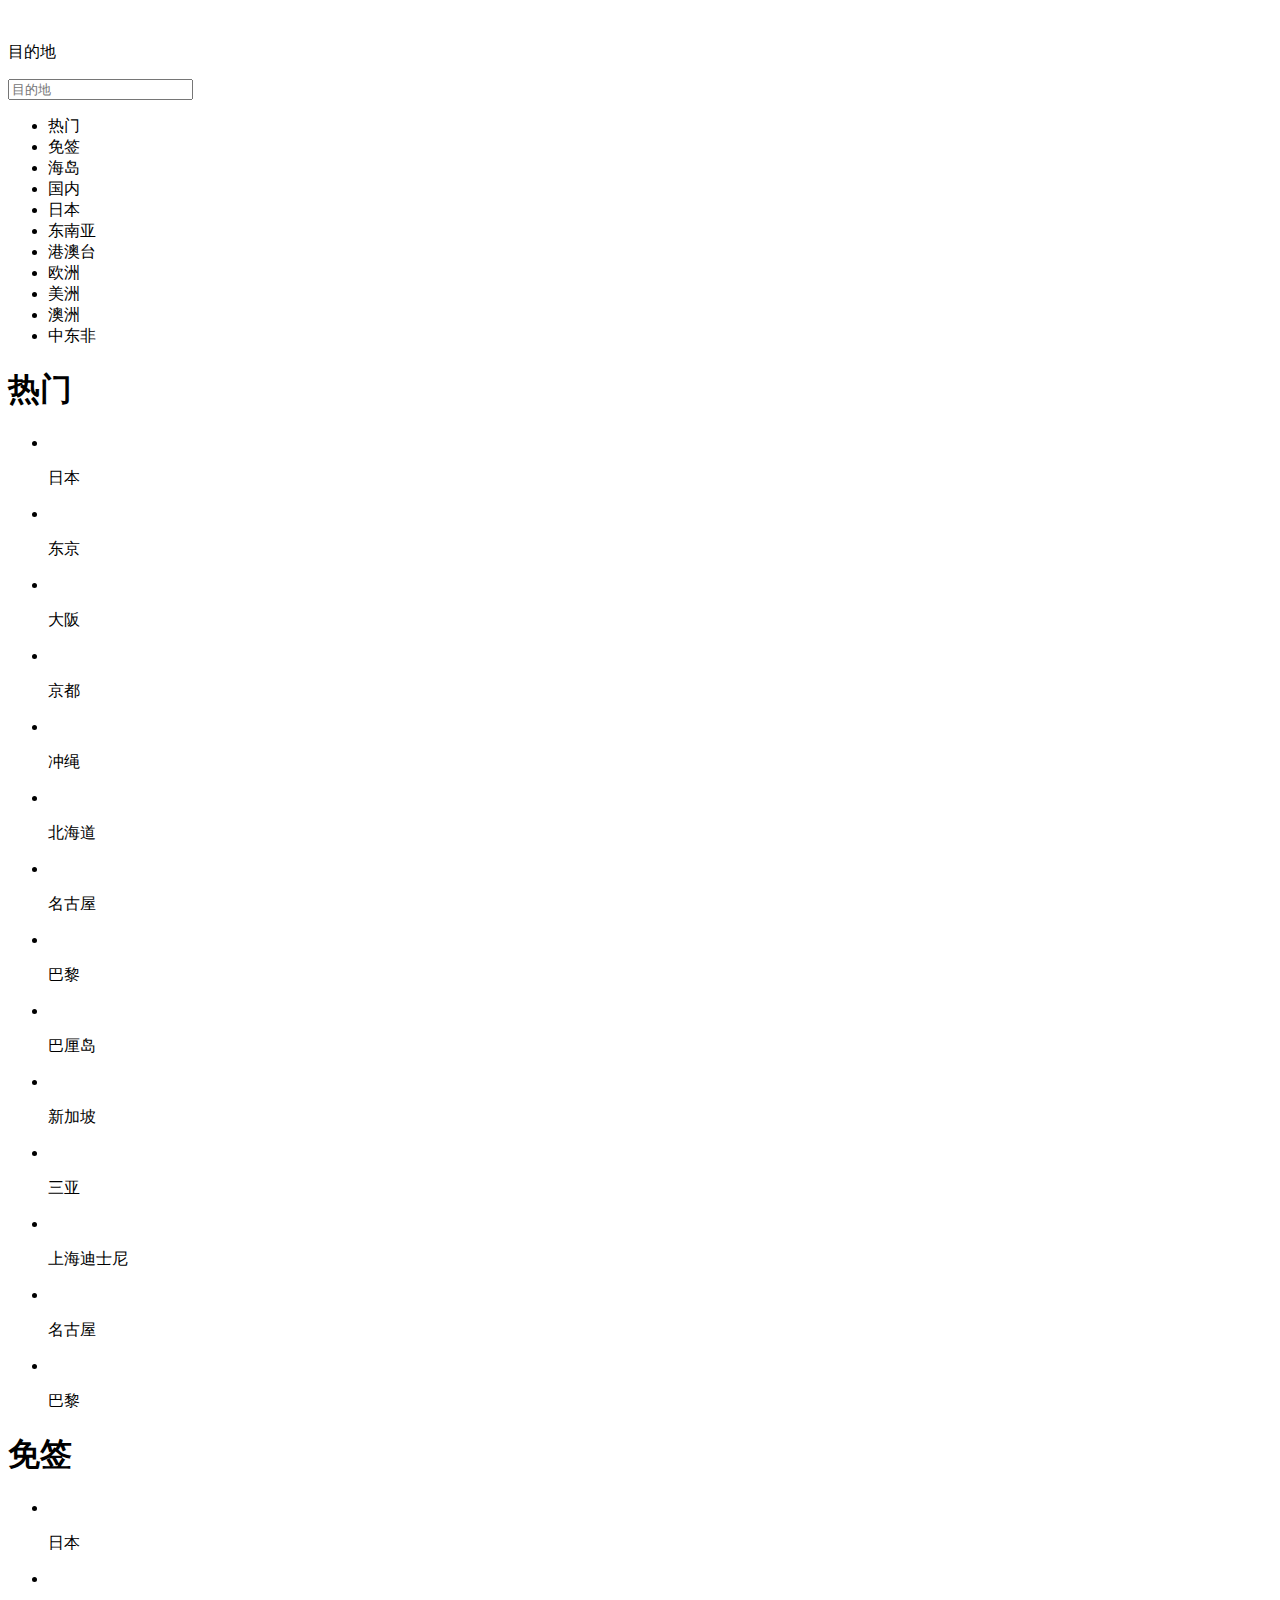
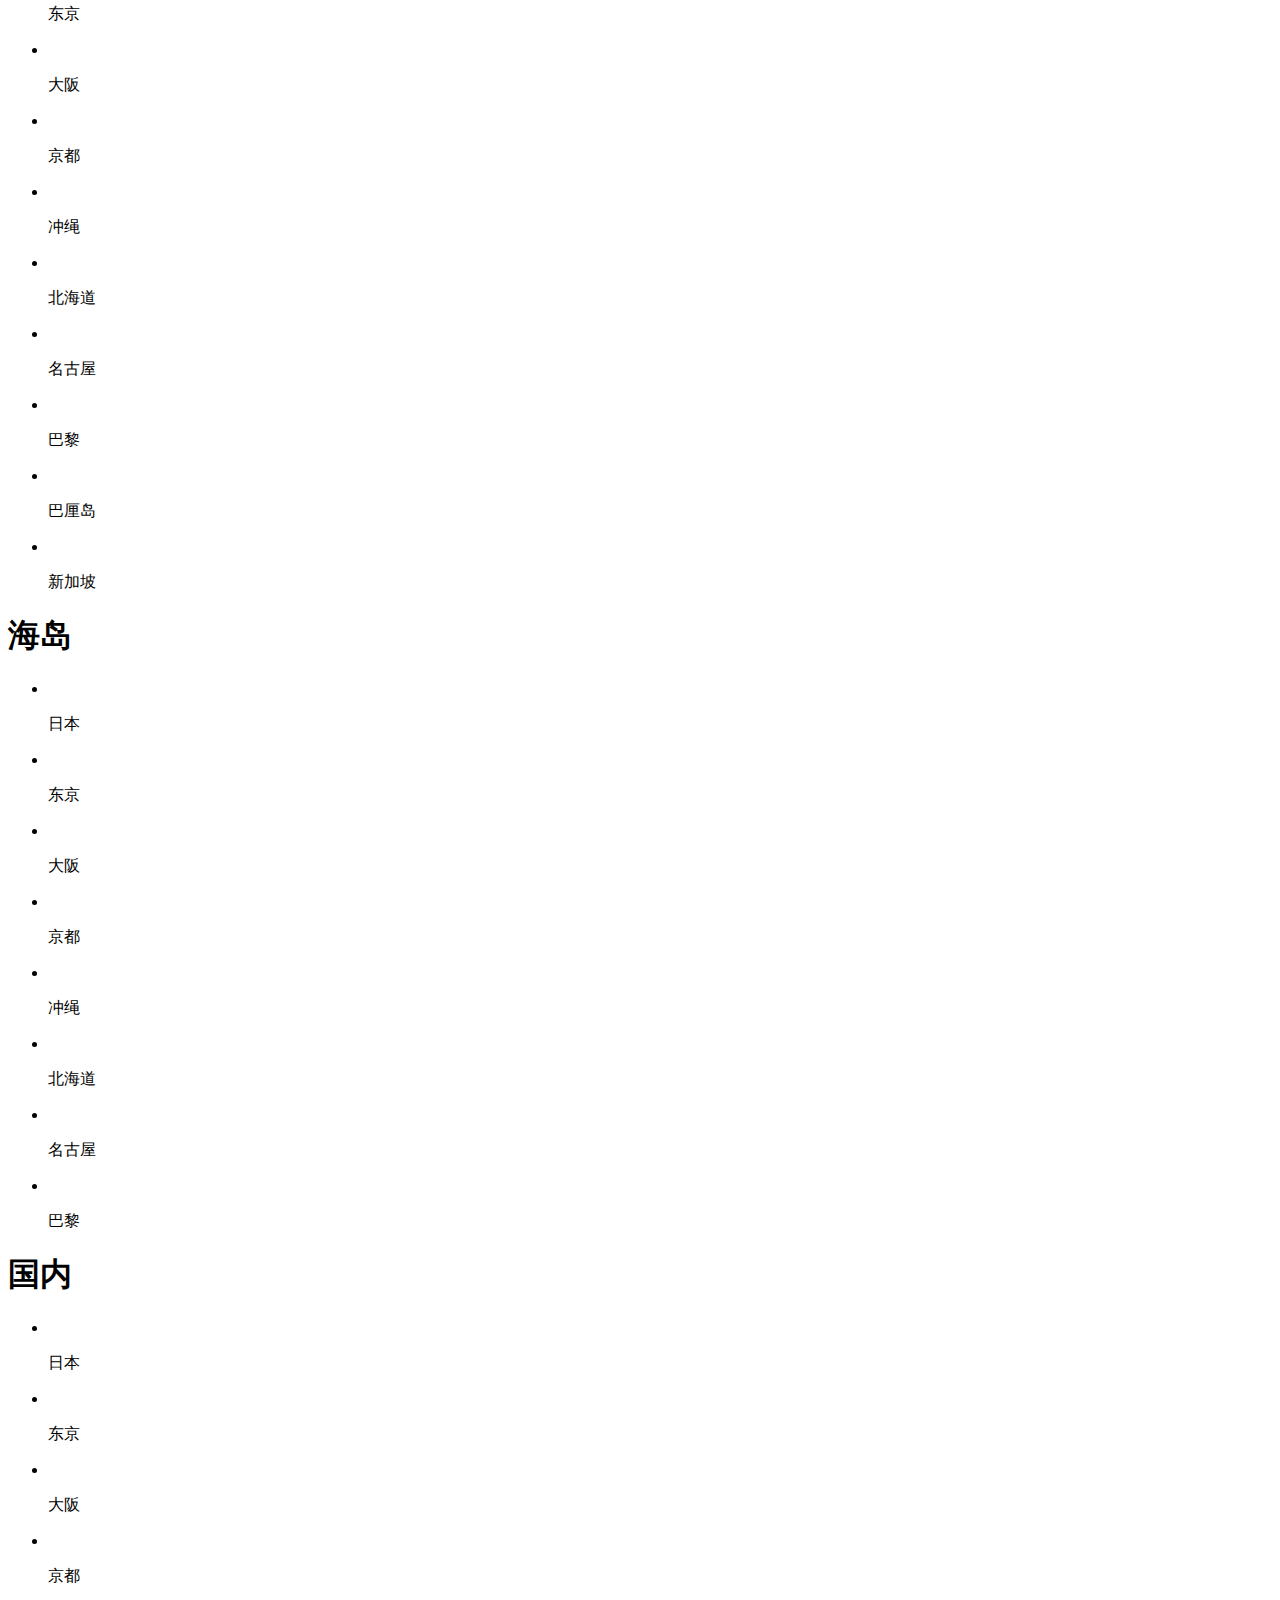
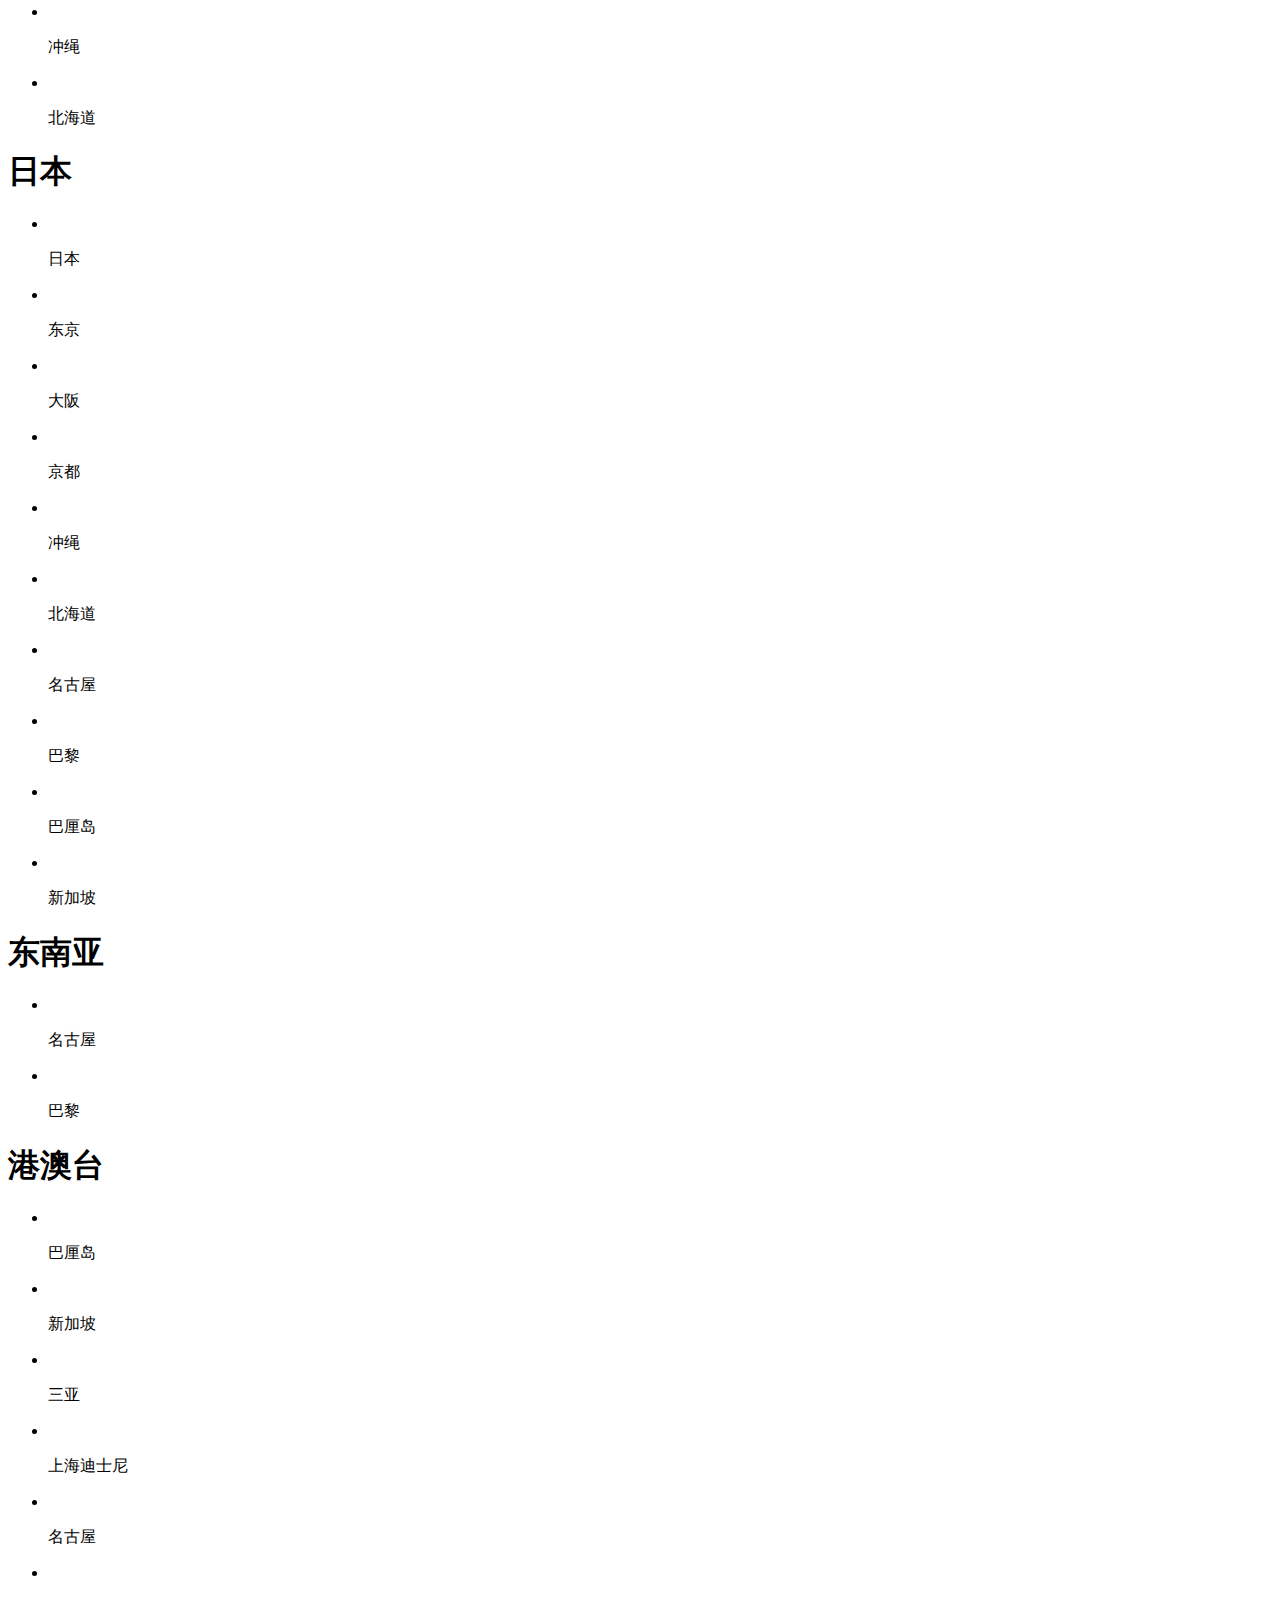
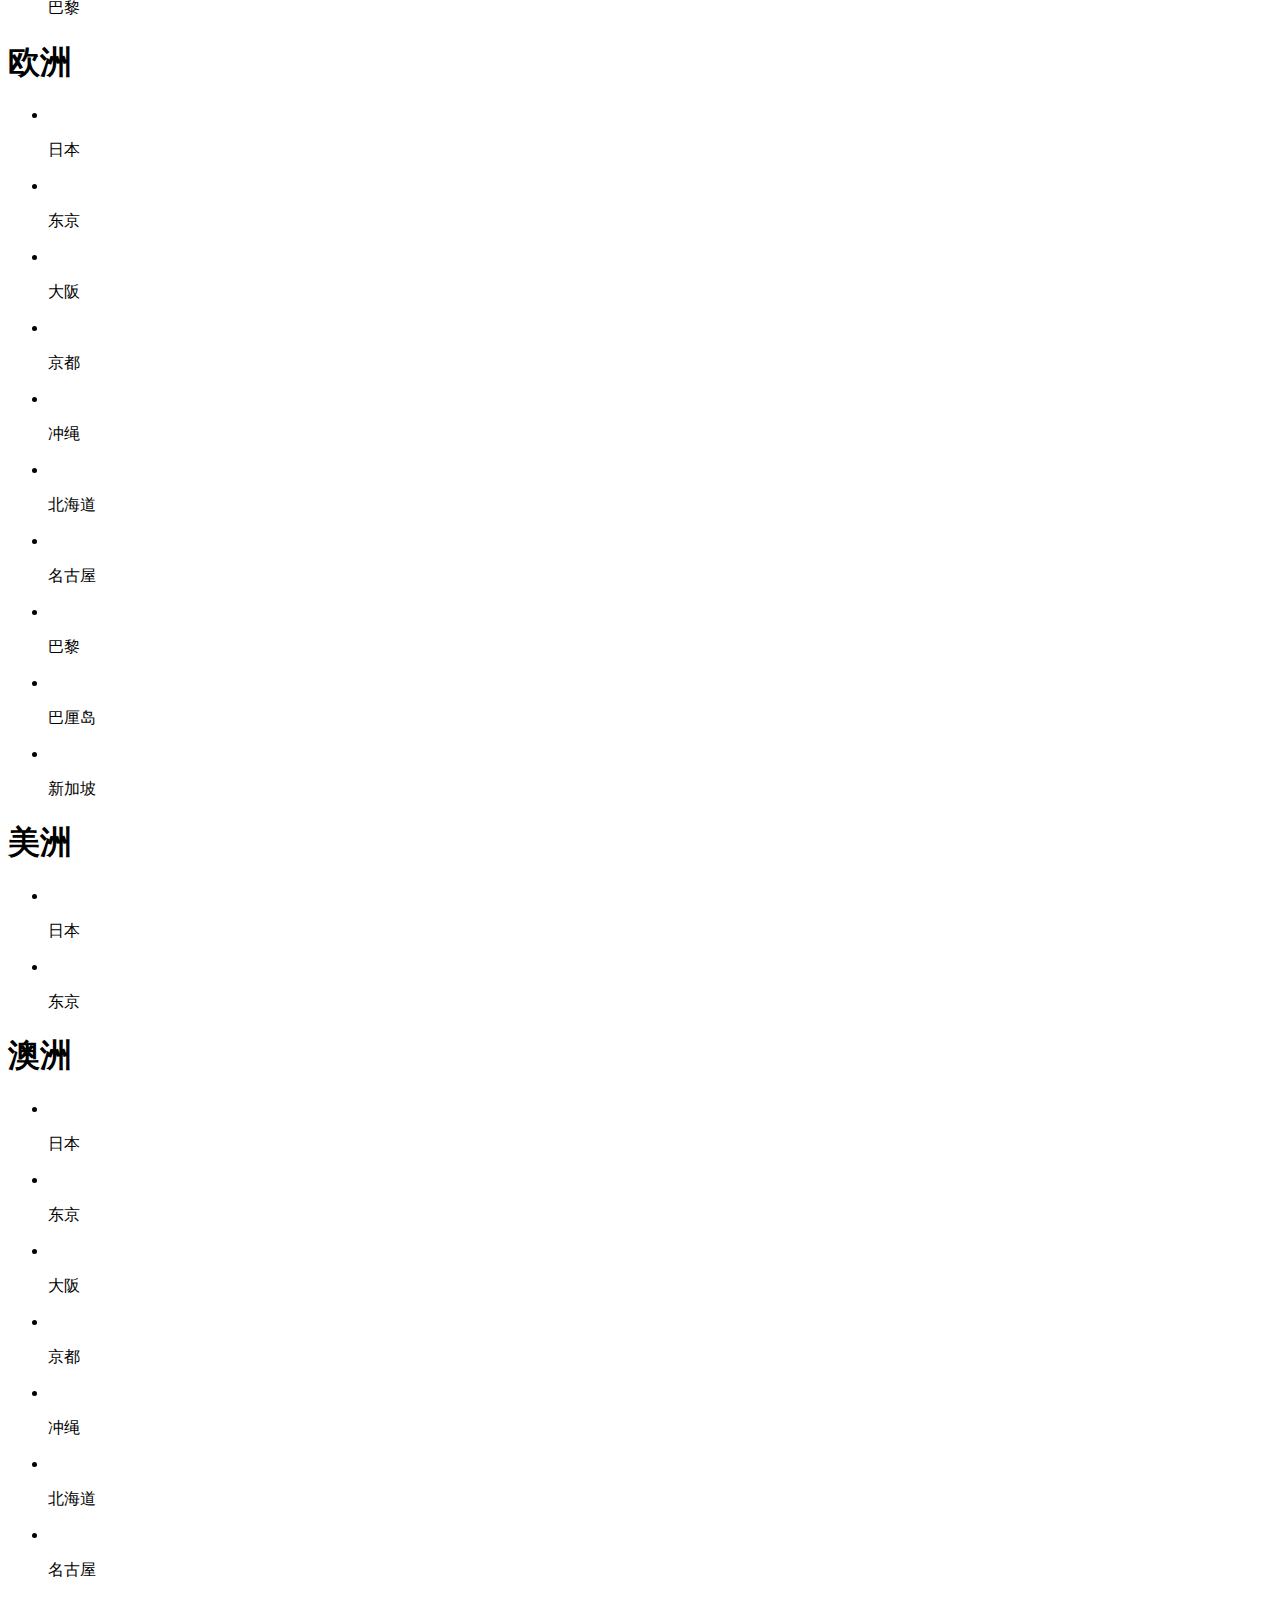
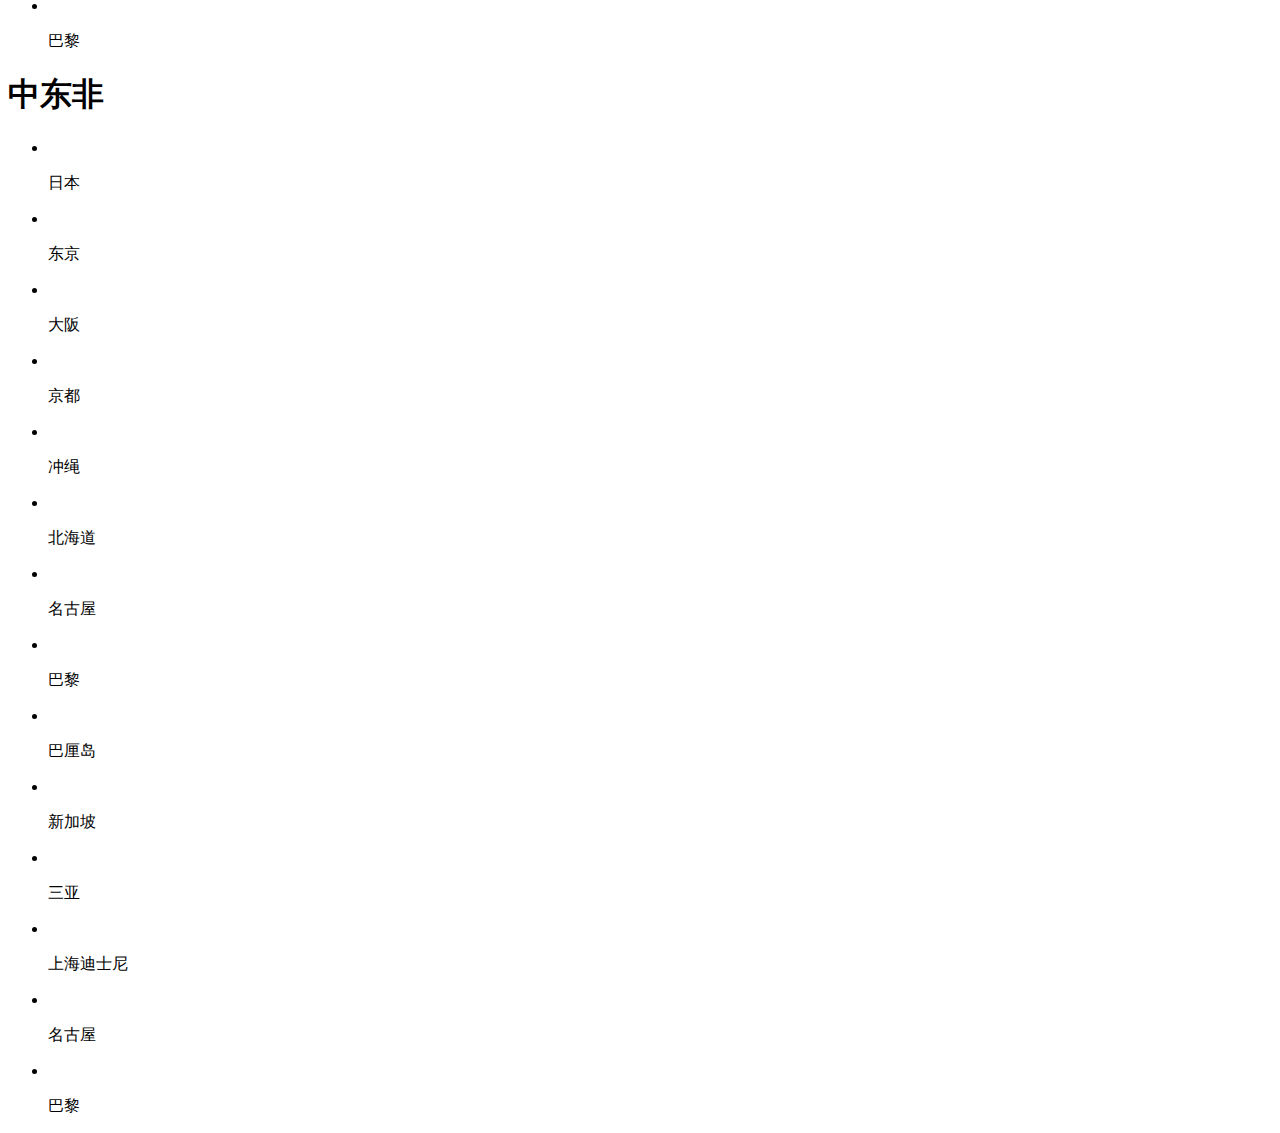
==== commit 403b5f6e: "add" ====
--- a/html/destination.html
+++ b/html/destination.html
@@ -8,12 +8,12 @@
 		<meta name="format-detection" content="telephone=no, email=no" />
 		<meta name="apple-mobile-web-app-capable" content="yes"/>
 		<meta name="apple-mobile-web-app-status-bar-style" content="black"/>
-		<link rel="stylesheet" href="../css/destination.css" />
+		<link rel="stylesheet" href="css/destination.css" />
 		
 	</head>
 	<body ng-controller="ctrl-destination">
 		<div id="head">
-			<img src="../img/bdbg.png" alt="" />
+			<img src="img/bdbg.png" alt="" />
 			<p>目的地</p>
 			<input type="search"  placeholder="目的地"/>
 		</div>
@@ -38,71 +38,71 @@
 						<h1>热门</h1>
 						<ul>
 							<li>
-								<img src="../img/0dvvph23165517.jpg" alt="" />
-								<p>日本</p>
-							</li>
-							<li>
-								<img src="../img/d0468223165544.jpg" alt="" />
-								<p>东京</p>
-							</li>
-						</ul>
-						<ul>
-							<li>
-								<img src="../img/2zb48022094125.jpg" alt="" />
-								<p>大阪</p>
-							</li>
-							<li>
-								<img src="../img/fj22z222094209.jpg" alt="" />
-								<p>京都</p>
-							</li>
-						</ul>
-						<ul>
-							<li>
-								<img src="../img/t622pj22094420.jpg" alt="" />
-								<p>冲绳</p>
-							</li>
-							<li>
-								<img src="../img/h4bvf022094507.jpg" alt="" />
-								<p>北海道</p>
-							</li>
-						</ul>
-						<ul>
-							<li>
-								<img src="../img/vln6h622095539.jpg" alt="" />
-								<p>名古屋</p>
-							</li>
-							<li>
-								<img src="../img/46462n23170133.jpg" alt="" />
-								<p>巴黎</p>
-							</li>
-						</ul>
-						<ul>
-							<li>
-								<img src="../img/4jv0r622095129.jpg" alt="" />
+								<img src="img/0dvvph23165517.jpg" alt="" />
+								<p>日本</p>
+							</li>
+							<li>
+								<img src="img/d0468223165544.jpg" alt="" />
+								<p>东京</p>
+							</li>
+						</ul>
+						<ul>
+							<li>
+								<img src="img/2zb48022094125.jpg" alt="" />
+								<p>大阪</p>
+							</li>
+							<li>
+								<img src="img/fj22z222094209.jpg" alt="" />
+								<p>京都</p>
+							</li>
+						</ul>
+						<ul>
+							<li>
+								<img src="img/t622pj22094420.jpg" alt="" />
+								<p>冲绳</p>
+							</li>
+							<li>
+								<img src="img/h4bvf022094507.jpg" alt="" />
+								<p>北海道</p>
+							</li>
+						</ul>
+						<ul>
+							<li>
+								<img src="img/vln6h622095539.jpg" alt="" />
+								<p>名古屋</p>
+							</li>
+							<li>
+								<img src="img/46462n23170133.jpg" alt="" />
+								<p>巴黎</p>
+							</li>
+						</ul>
+						<ul>
+							<li>
+								<img src="img/4jv0r622095129.jpg" alt="" />
 								<p>巴厘岛</p>
 							</li>
 							<li>
-								<img src="../img/62l28422095416.jpg" alt="" />
+								<img src="img/62l28422095416.jpg" alt="" />
 								<p>新加坡</p>
 							</li>
 						</ul>
 						<ul>
 							<li>
-								<img src="../img/v6zn8023170513.jpg" alt="" />
+								<img src="img/v6zn8023170513.jpg" alt="" />
 								<p>三亚</p>
 							</li>
 							<li>
-								<img src="../img/6d28h422095624.jpg" alt="" />
+								<img src="img/6d28h422095624.jpg" alt="" />
 								<p>上海迪士尼</p>
 							</li>
 						</ul>
 						<ul>
 							<li>
-								<img src="../img/vln6h622095539.jpg" alt="" />
-								<p>名古屋</p>
-							</li>
-							<li>
-								<img src="../img/46462n23170133.jpg" alt="" />
+								<img src="img/vln6h622095539.jpg" alt="" />
+								<p>名古屋</p>
+							</li>
+							<li>
+								<img src="img/46462n23170133.jpg" alt="" />
 								<p>巴黎</p>
 							</li>
 						</ul>
@@ -111,51 +111,51 @@
 						<h1>免签</h1>
 						<ul>
 							<li>
-								<img src="../img/0dvvph23165517.jpg" alt="" />
-								<p>日本</p>
-							</li>
-							<li>
-								<img src="../img/d0468223165544.jpg" alt="" />
-								<p>东京</p>
-							</li>
-						</ul>
-						<ul>
-							<li>
-								<img src="../img/2zb48022094125.jpg" alt="" />
-								<p>大阪</p>
-							</li>
-							<li>
-								<img src="../img/fj22z222094209.jpg" alt="" />
-								<p>京都</p>
-							</li>
-						</ul>
-						<ul>
-							<li>
-								<img src="../img/t622pj22094420.jpg" alt="" />
-								<p>冲绳</p>
-							</li>
-							<li>
-								<img src="../img/h4bvf022094507.jpg" alt="" />
-								<p>北海道</p>
-							</li>
-						</ul>
-						<ul>
-							<li>
-								<img src="../img/vln6h622095539.jpg" alt="" />
-								<p>名古屋</p>
-							</li>
-							<li>
-								<img src="../img/46462n23170133.jpg" alt="" />
-								<p>巴黎</p>
-							</li>
-						</ul>
-						<ul>
-							<li>
-								<img src="../img/4jv0r622095129.jpg" alt="" />
+								<img src="img/0dvvph23165517.jpg" alt="" />
+								<p>日本</p>
+							</li>
+							<li>
+								<img src="img/d0468223165544.jpg" alt="" />
+								<p>东京</p>
+							</li>
+						</ul>
+						<ul>
+							<li>
+								<img src="img/2zb48022094125.jpg" alt="" />
+								<p>大阪</p>
+							</li>
+							<li>
+								<img src="img/fj22z222094209.jpg" alt="" />
+								<p>京都</p>
+							</li>
+						</ul>
+						<ul>
+							<li>
+								<img src="img/t622pj22094420.jpg" alt="" />
+								<p>冲绳</p>
+							</li>
+							<li>
+								<img src="img/h4bvf022094507.jpg" alt="" />
+								<p>北海道</p>
+							</li>
+						</ul>
+						<ul>
+							<li>
+								<img src="img/vln6h622095539.jpg" alt="" />
+								<p>名古屋</p>
+							</li>
+							<li>
+								<img src="img/46462n23170133.jpg" alt="" />
+								<p>巴黎</p>
+							</li>
+						</ul>
+						<ul>
+							<li>
+								<img src="img/4jv0r622095129.jpg" alt="" />
 								<p>巴厘岛</p>
 							</li>
 							<li>
-								<img src="../img/62l28422095416.jpg" alt="" />
+								<img src="img/62l28422095416.jpg" alt="" />
 								<p>新加坡</p>
 							</li>
 						</ul>
@@ -164,41 +164,41 @@
 						<h1>海岛</h1>
 						<ul>
 							<li>
-								<img src="../img/0dvvph23165517.jpg" alt="" />
-								<p>日本</p>
-							</li>
-							<li>
-								<img src="../img/d0468223165544.jpg" alt="" />
-								<p>东京</p>
-							</li>
-						</ul>
-						<ul>
-							<li>
-								<img src="../img/2zb48022094125.jpg" alt="" />
-								<p>大阪</p>
-							</li>
-							<li>
-								<img src="../img/fj22z222094209.jpg" alt="" />
-								<p>京都</p>
-							</li>
-						</ul>
-						<ul>
-							<li>
-								<img src="../img/t622pj22094420.jpg" alt="" />
-								<p>冲绳</p>
-							</li>
-							<li>
-								<img src="../img/h4bvf022094507.jpg" alt="" />
-								<p>北海道</p>
-							</li>
-						</ul>
-						<ul>
-							<li>
-								<img src="../img/vln6h622095539.jpg" alt="" />
-								<p>名古屋</p>
-							</li>
-							<li>
-								<img src="../img/46462n23170133.jpg" alt="" />
+								<img src="img/0dvvph23165517.jpg" alt="" />
+								<p>日本</p>
+							</li>
+							<li>
+								<img src="img/d0468223165544.jpg" alt="" />
+								<p>东京</p>
+							</li>
+						</ul>
+						<ul>
+							<li>
+								<img src="img/2zb48022094125.jpg" alt="" />
+								<p>大阪</p>
+							</li>
+							<li>
+								<img src="img/fj22z222094209.jpg" alt="" />
+								<p>京都</p>
+							</li>
+						</ul>
+						<ul>
+							<li>
+								<img src="img/t622pj22094420.jpg" alt="" />
+								<p>冲绳</p>
+							</li>
+							<li>
+								<img src="img/h4bvf022094507.jpg" alt="" />
+								<p>北海道</p>
+							</li>
+						</ul>
+						<ul>
+							<li>
+								<img src="img/vln6h622095539.jpg" alt="" />
+								<p>名古屋</p>
+							</li>
+							<li>
+								<img src="img/46462n23170133.jpg" alt="" />
 								<p>巴黎</p>
 							</li>
 						</ul>
@@ -208,31 +208,31 @@
 						<h1>国内</h1>
 						<ul>
 							<li>
-								<img src="../img/0dvvph23165517.jpg" alt="" />
-								<p>日本</p>
-							</li>
-							<li>
-								<img src="../img/d0468223165544.jpg" alt="" />
-								<p>东京</p>
-							</li>
-						</ul>
-						<ul>
-							<li>
-								<img src="../img/2zb48022094125.jpg" alt="" />
-								<p>大阪</p>
-							</li>
-							<li>
-								<img src="../img/fj22z222094209.jpg" alt="" />
-								<p>京都</p>
-							</li>
-						</ul>
-						<ul>
-							<li>
-								<img src="../img/t622pj22094420.jpg" alt="" />
-								<p>冲绳</p>
-							</li>
-							<li>
-								<img src="../img/h4bvf022094507.jpg" alt="" />
+								<img src="img/0dvvph23165517.jpg" alt="" />
+								<p>日本</p>
+							</li>
+							<li>
+								<img src="img/d0468223165544.jpg" alt="" />
+								<p>东京</p>
+							</li>
+						</ul>
+						<ul>
+							<li>
+								<img src="img/2zb48022094125.jpg" alt="" />
+								<p>大阪</p>
+							</li>
+							<li>
+								<img src="img/fj22z222094209.jpg" alt="" />
+								<p>京都</p>
+							</li>
+						</ul>
+						<ul>
+							<li>
+								<img src="img/t622pj22094420.jpg" alt="" />
+								<p>冲绳</p>
+							</li>
+							<li>
+								<img src="img/h4bvf022094507.jpg" alt="" />
 								<p>北海道</p>
 							</li>
 						</ul>
@@ -242,51 +242,51 @@
 						<h1>日本</h1>
 						<ul>
 							<li>
-								<img src="../img/0dvvph23165517.jpg" alt="" />
-								<p>日本</p>
-							</li>
-							<li>
-								<img src="../img/d0468223165544.jpg" alt="" />
-								<p>东京</p>
-							</li>
-						</ul>
-						<ul>
-							<li>
-								<img src="../img/2zb48022094125.jpg" alt="" />
-								<p>大阪</p>
-							</li>
-							<li>
-								<img src="../img/fj22z222094209.jpg" alt="" />
-								<p>京都</p>
-							</li>
-						</ul>
-						<ul>
-							<li>
-								<img src="../img/t622pj22094420.jpg" alt="" />
-								<p>冲绳</p>
-							</li>
-							<li>
-								<img src="../img/h4bvf022094507.jpg" alt="" />
-								<p>北海道</p>
-							</li>
-						</ul>
-						<ul>
-							<li>
-								<img src="../img/vln6h622095539.jpg" alt="" />
-								<p>名古屋</p>
-							</li>
-							<li>
-								<img src="../img/46462n23170133.jpg" alt="" />
-								<p>巴黎</p>
-							</li>
-						</ul>
-						<ul>
-							<li>
-								<img src="../img/4jv0r622095129.jpg" alt="" />
+								<img src="img/0dvvph23165517.jpg" alt="" />
+								<p>日本</p>
+							</li>
+							<li>
+								<img src="img/d0468223165544.jpg" alt="" />
+								<p>东京</p>
+							</li>
+						</ul>
+						<ul>
+							<li>
+								<img src="img/2zb48022094125.jpg" alt="" />
+								<p>大阪</p>
+							</li>
+							<li>
+								<img src="img/fj22z222094209.jpg" alt="" />
+								<p>京都</p>
+							</li>
+						</ul>
+						<ul>
+							<li>
+								<img src="img/t622pj22094420.jpg" alt="" />
+								<p>冲绳</p>
+							</li>
+							<li>
+								<img src="img/h4bvf022094507.jpg" alt="" />
+								<p>北海道</p>
+							</li>
+						</ul>
+						<ul>
+							<li>
+								<img src="img/vln6h622095539.jpg" alt="" />
+								<p>名古屋</p>
+							</li>
+							<li>
+								<img src="img/46462n23170133.jpg" alt="" />
+								<p>巴黎</p>
+							</li>
+						</ul>
+						<ul>
+							<li>
+								<img src="img/4jv0r622095129.jpg" alt="" />
 								<p>巴厘岛</p>
 							</li>
 							<li>
-								<img src="../img/62l28422095416.jpg" alt="" />
+								<img src="img/62l28422095416.jpg" alt="" />
 								<p>新加坡</p>
 							</li>
 						</ul>
@@ -295,11 +295,11 @@
 						<h1>东南亚</h1>
 						<ul>
 							<li>
-								<img src="../img/vln6h622095539.jpg" alt="" />
-								<p>名古屋</p>
-							</li>
-							<li>
-								<img src="../img/46462n23170133.jpg" alt="" />
+								<img src="img/vln6h622095539.jpg" alt="" />
+								<p>名古屋</p>
+							</li>
+							<li>
+								<img src="img/46462n23170133.jpg" alt="" />
 								<p>巴黎</p>
 							</li>
 						</ul>
@@ -308,31 +308,31 @@
 						<h1>港澳台</h1>
 						<ul>
 							<li>
-								<img src="../img/4jv0r622095129.jpg" alt="" />
+								<img src="img/4jv0r622095129.jpg" alt="" />
 								<p>巴厘岛</p>
 							</li>
 							<li>
-								<img src="../img/62l28422095416.jpg" alt="" />
+								<img src="img/62l28422095416.jpg" alt="" />
 								<p>新加坡</p>
 							</li>
 						</ul>
 						<ul>
 							<li>
-								<img src="../img/v6zn8023170513.jpg" alt="" />
+								<img src="img/v6zn8023170513.jpg" alt="" />
 								<p>三亚</p>
 							</li>
 							<li>
-								<img src="../img/6d28h422095624.jpg" alt="" />
+								<img src="img/6d28h422095624.jpg" alt="" />
 								<p>上海迪士尼</p>
 							</li>
 						</ul>
 						<ul>
 							<li>
-								<img src="../img/vln6h622095539.jpg" alt="" />
-								<p>名古屋</p>
-							</li>
-							<li>
-								<img src="../img/46462n23170133.jpg" alt="" />
+								<img src="img/vln6h622095539.jpg" alt="" />
+								<p>名古屋</p>
+							</li>
+							<li>
+								<img src="img/46462n23170133.jpg" alt="" />
 								<p>巴黎</p>
 							</li>
 						</ul>
@@ -341,51 +341,51 @@
 						<h1>欧洲</h1>
 						<ul>
 							<li>
-								<img src="../img/0dvvph23165517.jpg" alt="" />
-								<p>日本</p>
-							</li>
-							<li>
-								<img src="../img/d0468223165544.jpg" alt="" />
-								<p>东京</p>
-							</li>
-						</ul>
-						<ul>
-							<li>
-								<img src="../img/2zb48022094125.jpg" alt="" />
-								<p>大阪</p>
-							</li>
-							<li>
-								<img src="../img/fj22z222094209.jpg" alt="" />
-								<p>京都</p>
-							</li>
-						</ul>
-						<ul>
-							<li>
-								<img src="../img/t622pj22094420.jpg" alt="" />
-								<p>冲绳</p>
-							</li>
-							<li>
-								<img src="../img/h4bvf022094507.jpg" alt="" />
-								<p>北海道</p>
-							</li>
-						</ul>
-						<ul>
-							<li>
-								<img src="../img/vln6h622095539.jpg" alt="" />
-								<p>名古屋</p>
-							</li>
-							<li>
-								<img src="../img/46462n23170133.jpg" alt="" />
-								<p>巴黎</p>
-							</li>
-						</ul>
-						<ul>
-							<li>
-								<img src="../img/4jv0r622095129.jpg" alt="" />
+								<img src="img/0dvvph23165517.jpg" alt="" />
+								<p>日本</p>
+							</li>
+							<li>
+								<img src="img/d0468223165544.jpg" alt="" />
+								<p>东京</p>
+							</li>
+						</ul>
+						<ul>
+							<li>
+								<img src="img/2zb48022094125.jpg" alt="" />
+								<p>大阪</p>
+							</li>
+							<li>
+								<img src="img/fj22z222094209.jpg" alt="" />
+								<p>京都</p>
+							</li>
+						</ul>
+						<ul>
+							<li>
+								<img src="img/t622pj22094420.jpg" alt="" />
+								<p>冲绳</p>
+							</li>
+							<li>
+								<img src="img/h4bvf022094507.jpg" alt="" />
+								<p>北海道</p>
+							</li>
+						</ul>
+						<ul>
+							<li>
+								<img src="img/vln6h622095539.jpg" alt="" />
+								<p>名古屋</p>
+							</li>
+							<li>
+								<img src="img/46462n23170133.jpg" alt="" />
+								<p>巴黎</p>
+							</li>
+						</ul>
+						<ul>
+							<li>
+								<img src="img/4jv0r622095129.jpg" alt="" />
 								<p>巴厘岛</p>
 							</li>
 							<li>
-								<img src="../img/62l28422095416.jpg" alt="" />
+								<img src="img/62l28422095416.jpg" alt="" />
 								<p>新加坡</p>
 							</li>
 						</ul>
@@ -395,11 +395,11 @@
 						<h1>美洲</h1>
 						<ul>
 							<li>
-								<img src="../img/0dvvph23165517.jpg" alt="" />
-								<p>日本</p>
-							</li>
-							<li>
-								<img src="../img/d0468223165544.jpg" alt="" />
+								<img src="img/0dvvph23165517.jpg" alt="" />
+								<p>日本</p>
+							</li>
+							<li>
+								<img src="img/d0468223165544.jpg" alt="" />
 								<p>东京</p>
 							</li>
 						</ul>
@@ -409,41 +409,41 @@
 						<h1>澳洲</h1>
 						<ul>
 							<li>
-								<img src="../img/0dvvph23165517.jpg" alt="" />
-								<p>日本</p>
-							</li>
-							<li>
-								<img src="../img/d0468223165544.jpg" alt="" />
-								<p>东京</p>
-							</li>
-						</ul>
-						<ul>
-							<li>
-								<img src="../img/2zb48022094125.jpg" alt="" />
-								<p>大阪</p>
-							</li>
-							<li>
-								<img src="../img/fj22z222094209.jpg" alt="" />
-								<p>京都</p>
-							</li>
-						</ul>
-						<ul>
-							<li>
-								<img src="../img/t622pj22094420.jpg" alt="" />
-								<p>冲绳</p>
-							</li>
-							<li>
-								<img src="../img/h4bvf022094507.jpg" alt="" />
-								<p>北海道</p>
-							</li>
-						</ul>
-						<ul>
-							<li>
-								<img src="../img/vln6h622095539.jpg" alt="" />
-								<p>名古屋</p>
-							</li>
-							<li>
-								<img src="../img/46462n23170133.jpg" alt="" />
+								<img src="img/0dvvph23165517.jpg" alt="" />
+								<p>日本</p>
+							</li>
+							<li>
+								<img src="img/d0468223165544.jpg" alt="" />
+								<p>东京</p>
+							</li>
+						</ul>
+						<ul>
+							<li>
+								<img src="img/2zb48022094125.jpg" alt="" />
+								<p>大阪</p>
+							</li>
+							<li>
+								<img src="img/fj22z222094209.jpg" alt="" />
+								<p>京都</p>
+							</li>
+						</ul>
+						<ul>
+							<li>
+								<img src="img/t622pj22094420.jpg" alt="" />
+								<p>冲绳</p>
+							</li>
+							<li>
+								<img src="img/h4bvf022094507.jpg" alt="" />
+								<p>北海道</p>
+							</li>
+						</ul>
+						<ul>
+							<li>
+								<img src="img/vln6h622095539.jpg" alt="" />
+								<p>名古屋</p>
+							</li>
+							<li>
+								<img src="img/46462n23170133.jpg" alt="" />
 								<p>巴黎</p>
 							</li>
 						</ul>
@@ -453,71 +453,71 @@
 						<h1>中东非</h1>
 						<ul>
 							<li>
-								<img src="../img/0dvvph23165517.jpg" alt="" />
-								<p>日本</p>
-							</li>
-							<li>
-								<img src="../img/d0468223165544.jpg" alt="" />
-								<p>东京</p>
-							</li>
-						</ul>
-						<ul>
-							<li>
-								<img src="../img/2zb48022094125.jpg" alt="" />
-								<p>大阪</p>
-							</li>
-							<li>
-								<img src="../img/fj22z222094209.jpg" alt="" />
-								<p>京都</p>
-							</li>
-						</ul>
-						<ul>
-							<li>
-								<img src="../img/t622pj22094420.jpg" alt="" />
-								<p>冲绳</p>
-							</li>
-							<li>
-								<img src="../img/h4bvf022094507.jpg" alt="" />
-								<p>北海道</p>
-							</li>
-						</ul>
-						<ul>
-							<li>
-								<img src="../img/vln6h622095539.jpg" alt="" />
-								<p>名古屋</p>
-							</li>
-							<li>
-								<img src="../img/46462n23170133.jpg" alt="" />
-								<p>巴黎</p>
-							</li>
-						</ul>
-						<ul>
-							<li>
-								<img src="../img/4jv0r622095129.jpg" alt="" />
+								<img src="img/0dvvph23165517.jpg" alt="" />
+								<p>日本</p>
+							</li>
+							<li>
+								<img src="img/d0468223165544.jpg" alt="" />
+								<p>东京</p>
+							</li>
+						</ul>
+						<ul>
+							<li>
+								<img src="img/2zb48022094125.jpg" alt="" />
+								<p>大阪</p>
+							</li>
+							<li>
+								<img src="img/fj22z222094209.jpg" alt="" />
+								<p>京都</p>
+							</li>
+						</ul>
+						<ul>
+							<li>
+								<img src="img/t622pj22094420.jpg" alt="" />
+								<p>冲绳</p>
+							</li>
+							<li>
+								<img src="img/h4bvf022094507.jpg" alt="" />
+								<p>北海道</p>
+							</li>
+						</ul>
+						<ul>
+							<li>
+								<img src="img/vln6h622095539.jpg" alt="" />
+								<p>名古屋</p>
+							</li>
+							<li>
+								<img src="img/46462n23170133.jpg" alt="" />
+								<p>巴黎</p>
+							</li>
+						</ul>
+						<ul>
+							<li>
+								<img src="img/4jv0r622095129.jpg" alt="" />
 								<p>巴厘岛</p>
 							</li>
 							<li>
-								<img src="../img/62l28422095416.jpg" alt="" />
+								<img src="img/62l28422095416.jpg" alt="" />
 								<p>新加坡</p>
 							</li>
 						</ul>
 						<ul>
 							<li>
-								<img src="../img/v6zn8023170513.jpg" alt="" />
+								<img src="img/v6zn8023170513.jpg" alt="" />
 								<p>三亚</p>
 							</li>
 							<li>
-								<img src="../img/6d28h422095624.jpg" alt="" />
+								<img src="img/6d28h422095624.jpg" alt="" />
 								<p>上海迪士尼</p>
 							</li>
 						</ul>
 						<ul>
 							<li>
-								<img src="../img/vln6h622095539.jpg" alt="" />
-								<p>名古屋</p>
-							</li>
-							<li>
-								<img src="../img/46462n23170133.jpg" alt="" />
+								<img src="img/vln6h622095539.jpg" alt="" />
+								<p>名古屋</p>
+							</li>
+							<li>
+								<img src="img/46462n23170133.jpg" alt="" />
 								<p>巴黎</p>
 							</li>
 						</ul>
